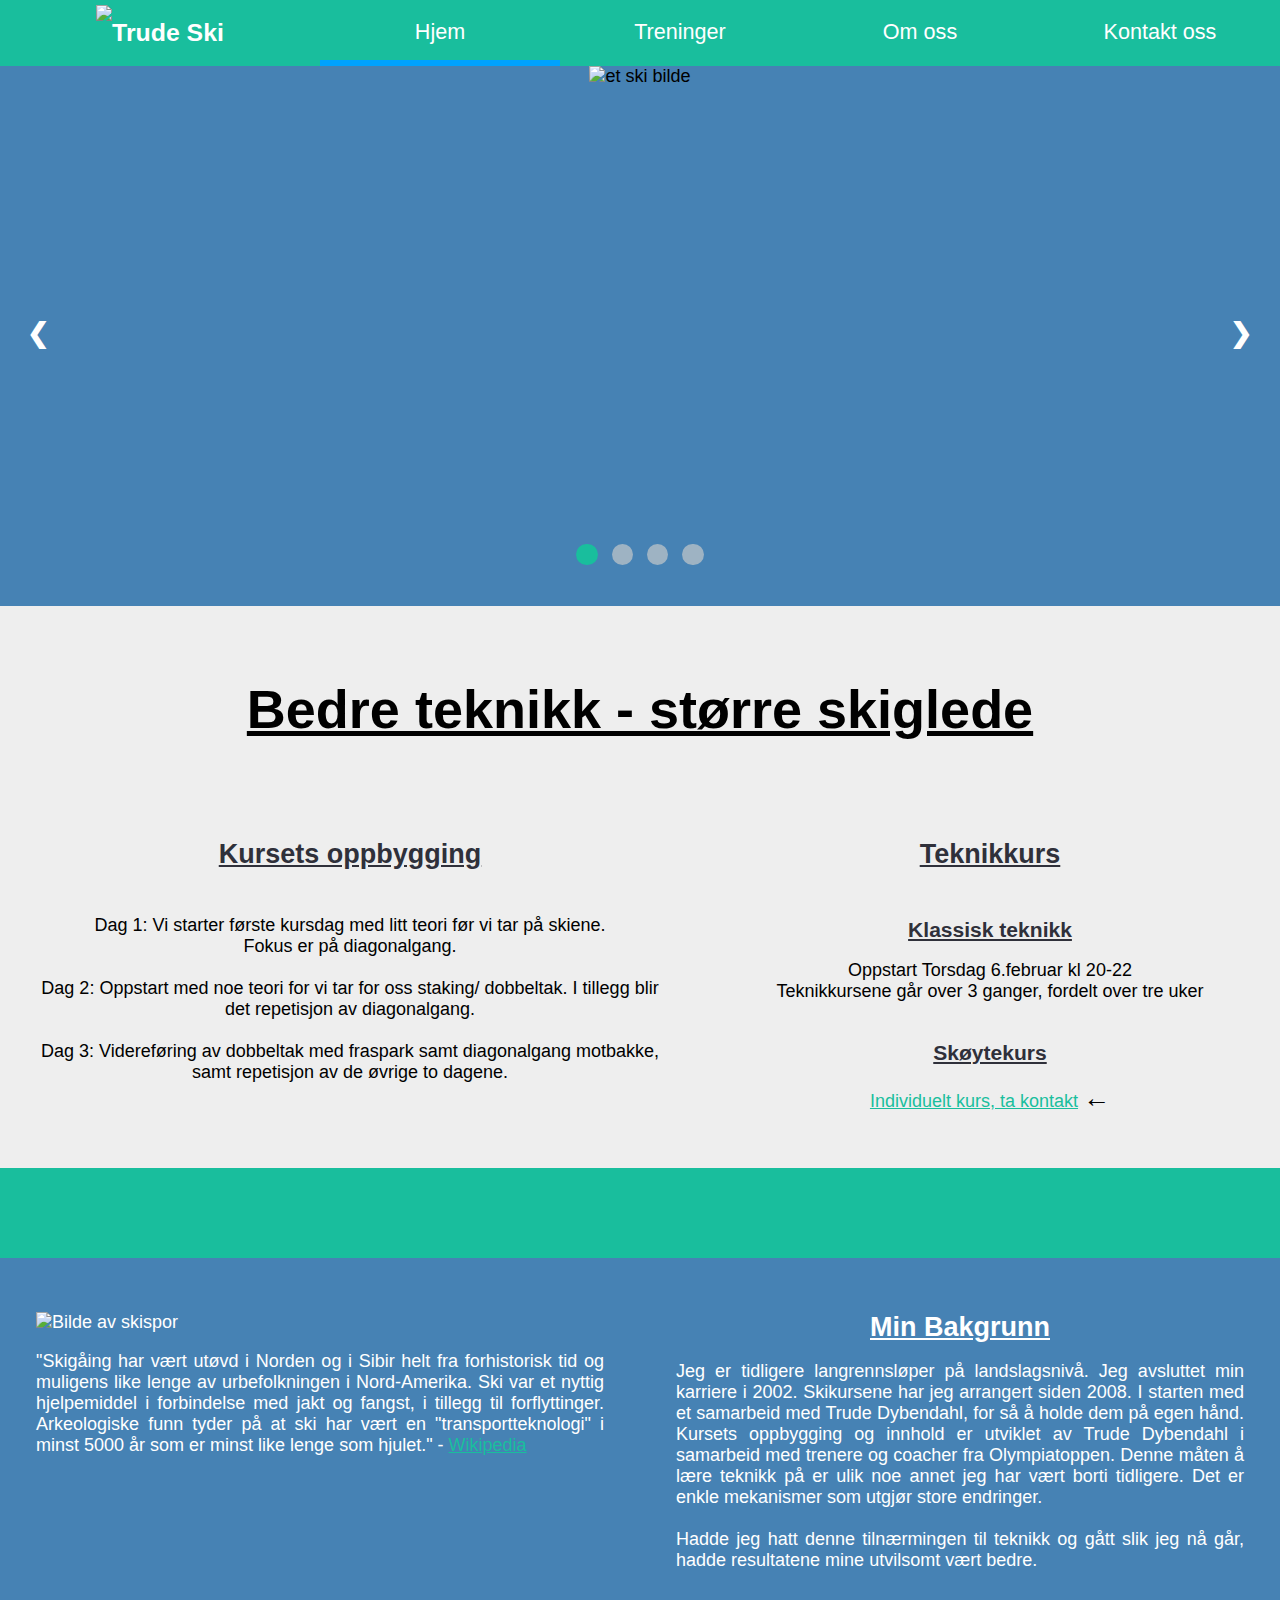
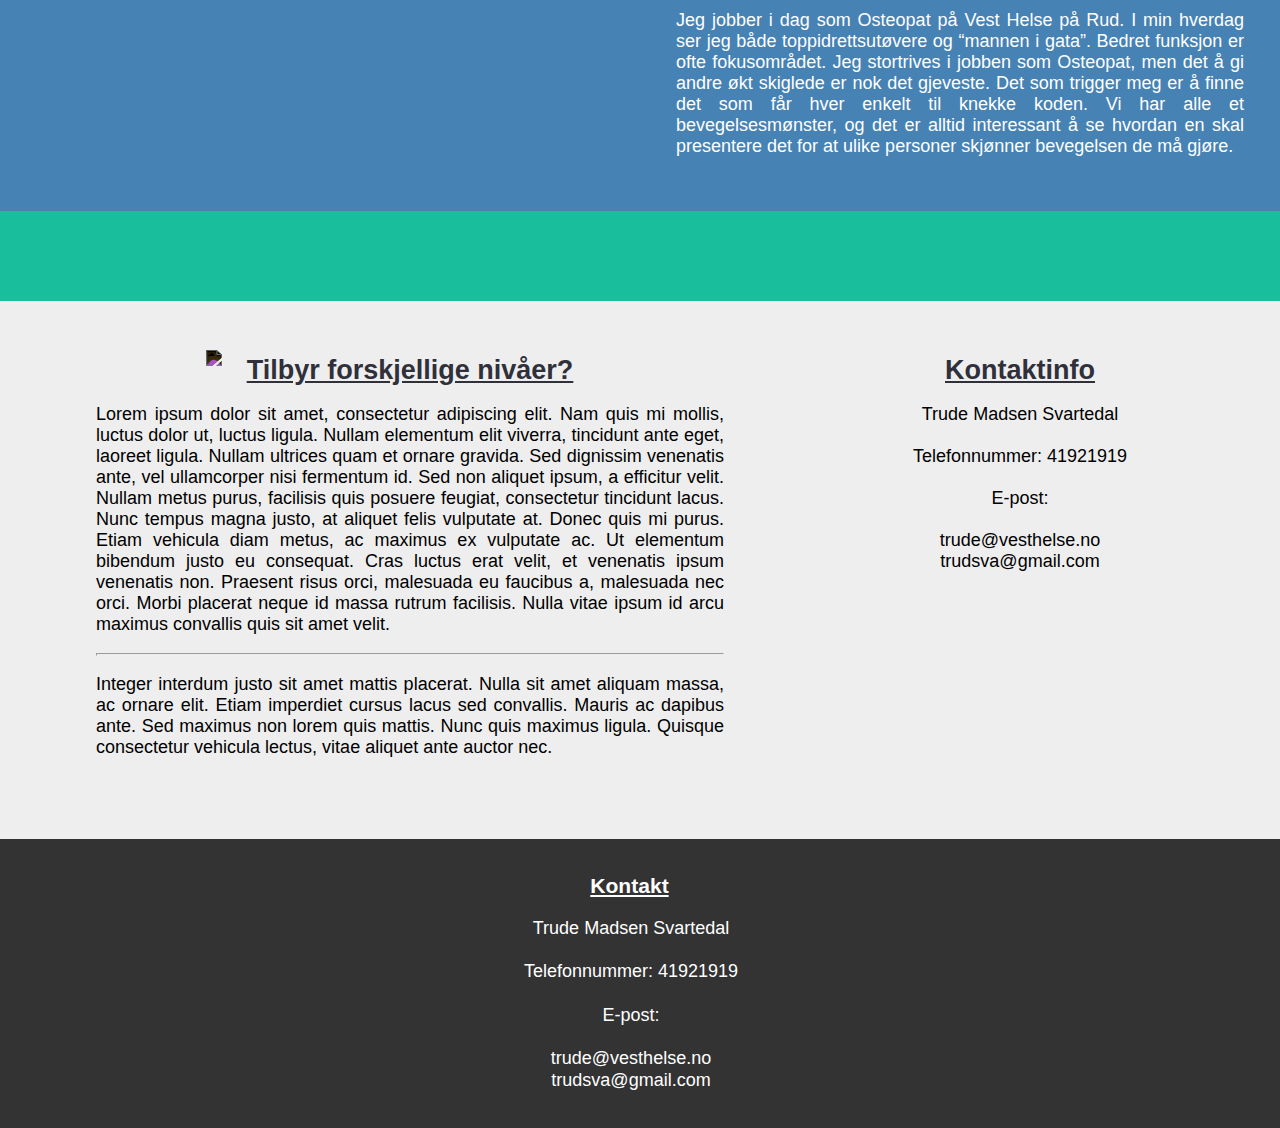
==== index.html @ b03fbf0f "Fixed anchor" ====
<!DOCTYPE html>
<html lang="en">
  <head>
    <meta charset="UTF-8" />
    <meta name="viewport" content="width=device-width, initial-scale=1.0" />
    <meta http-equiv="X-UA-Compatible" content="ie=edge" />
    <link rel="stylesheet" href="Styles/styles.css" />
    <title>Landing</title>
  </head>

  <body>
    <nav class="logo">
      <div>
        <ul class="flex1 left">
          <li>
            <a href="index.html">
              <img src="/Trude/Images/ski.svg" />
              <p>Trude&#160;Ski</p>
            </a>
          </li>
        </ul>
        <ul class="flex3 nav-links" onclick="toggleNavMenu();">
          <li class="active">
            <a href="/Trude/index.html">Hjem</a>
          </li>
          <li>
            <a href="/Trude/index.html#Teknikk">Treninger</a>
          </li>
          <li>
            <a href="/Trude/index.html#Bakgrunn">Om&#160;oss</a>
          </li>
          <li>
            <a href="/Trude/contact.html">Kontakt&#160;oss</a>
          </li>
        </ul>
        <div class="burger" onclick="toggleNavMenu();">
          <div class="line"></div>
        </div>
      </div>
    </nav>

    <span class="target"></span>
    <div class="slideshow-container container-slide-main">
      <div id="slideshow-main" class="slideshow">
        <div class="1">
          <img alt="et ski bilde" src="https://upload.wikimedia.org/wikipedia/commons/thumb/0/00/Cross-Country_skiing_in_Gatineau_Park.jpg/1280px-Cross-Country_skiing_in_Gatineau_Park.jpg" />
          <p></p>
        </div>
        <div class="2">
          <img alt="et ski bilde" src="https://upload.wikimedia.org/wikipedia/commons/thumb/8/8d/Cross-country_skiing_%2811821514456%29.jpg/1280px-Cross-country_skiing_%2811821514456%29.jpg" />
          <p></p>
        </div>
        <div class="3">
          <img alt="et ski bilde" src="Images/trude.jpg" />
          <p></p>
        </div>
        <div class="4">
          <img alt="et ski bilde" src="https://upload.wikimedia.org/wikipedia/commons/thumb/b/b2/Mustavuori_ski_track_3.jpg/1280px-Mustavuori_ski_track_3.jpg" />
          <p></p>
        </div>
        <div class="1 mobile">
          <img alt="et ski bilde" src="Images/skispor_dag.jpg" />
          <p></p>
        </div>
        <div class="2 mobile">
          <img alt="et ski bilde" src="Images/skispor_natt.jpg" />
          <p></p>
        </div>
        <div class="3 mobile">
          <img alt="et ski bilde" src="https://upload.wikimedia.org/wikipedia/commons/b/b4/Cross-Country_Skiing_at_Kooser_State_Park.jpg" />
          <p></p>
        </div>
        <div class="4 mobile">
          <img alt="et ski bilde" src="Images/trude.jpg" />
          <p></p>
        </div>
      </div>
      <a class="prev" onclick="plusSlides(-1)">&#10094;</a>
      <a class="next" onclick="plusSlides(1)">&#10095;</a>
      <div class="nav-dots">
        <span class="dot active" onclick="currentSlide(0)"></span>
        <span class="dot" onclick="currentSlide(1)"></span>
        <span class="dot" onclick="currentSlide(2)"></span>
        <span class="dot" onclick="currentSlide(3)"></span>
      </div>
    </div>
    <main>
      <div class="section padding">
        <div class="flex1">
          <span class="link" id="Teknikk"></span>
          <h1>Bedre teknikk - større skiglede</h1>
        </div>
      </div>
      <div class="section padding info txt-center">
        <div class="flex2 wrap-small">
          <h2>
            <p>Kursets oppbygging</p>
          </h2>
          <p>
            Dag 1: Vi starter første kursdag med litt teori før vi tar på skiene. <br />
            Fokus er på diagonalgang.
            <br />
            <br />
            Dag 2: Oppstart med noe teori for vi tar for oss staking/ dobbeltak. I tillegg blir det repetisjon av diagonalgang.
            <br />
            <br />
            Dag 3: Videreføring av dobbeltak med fraspark samt diagonalgang motbakke, samt repetisjon av de øvrige to dagene.
          </p>
        </div>
        <div class="flex1 wrap-small">
          <h2>
            <p>Teknikkurs</p>
          </h2>
          <br />
          <h3>Klassisk teknikk</h3>
          <p>
            Oppstart Torsdag 6.februar kl 20-22
            <br />
            Teknikkursene går over 3 ganger, fordelt over tre uker
          </p>
          <br />
          <h3>Skøytekurs</h3>
          <p><a href="/Trude/kontakt">Individuelt kurs, ta kontakt</a> <span class="pressence">←</span></p>
        </div>
      </div>
      <div class="barrier"></div>
      <div class="section padding blue">
        <div class="flex1 wrap-medium">
          <div class="">
            <img class="plain" alt="Bilde av skispor" src="/Trude/Images/trude.jpg" />
          </div>
          <p>
            "Skigåing har vært utøvd i Norden og i Sibir helt fra forhistorisk tid og muligens like lenge av urbefolkningen i Nord-Amerika. Ski var et nyttig hjelpemiddel i forbindelse med jakt og fangst, i tillegg til forflyttinger.
            Arkeologiske funn tyder på at ski har vært en "transportteknologi" i minst 5000 år som er minst like lenge som hjulet." -
            <a href="https://no.wikipedia.org/wiki/Langrenn#Historie">Wikipedia</a>
          </p>
        </div>
        <div class="flex1 wrap-medium-small">
          <div>
            <span class="link" id="Bakgrunn"></span>
            <h2>Min Bakgrunn</h2>
            <p>
              Jeg er tidligere langrennsløper på landslagsnivå. Jeg avsluttet min karriere i 2002. Skikursene har jeg arrangert siden 2008. I starten med et samarbeid med Trude Dybendahl, for så å holde dem på egen hånd. Kursets oppbygging
              og innhold er utviklet av Trude Dybendahl i samarbeid med trenere og coacher fra Olympiatoppen. Denne måten å lære teknikk på er ulik noe annet jeg har vært borti tidligere. Det er enkle mekanismer som utgjør store endringer.
              <br />
              <br />
              Hadde jeg hatt denne tilnærmingen til teknikk og gått slik jeg nå går, hadde resultatene mine utvilsomt vært bedre.
            </p>
            <br />
            <p>
              Jeg jobber i dag som Osteopat på Vest Helse på Rud. I min hverdag ser jeg både toppidrettsutøvere og “mannen i gata”. Bedret funksjon er ofte fokusområdet. Jeg stortrives i jobben som Osteopat, men det å gi andre økt skiglede
              er nok det gjeveste. Det som trigger meg er å finne det som får hver enkelt til knekke koden. Vi har alle et bevegelsesmønster, og det er alltid interessant å se hvordan en skal presentere det for at ulike personer skjønner
              bevegelsen de må gjøre.
            </p>
          </div>
        </div>
      </div>

      <div class="barrier"></div>

      <div class="section padding info flex-between">
        <div class="wrap-small">
          <h2><img src="/Trude/Images/ski-grad.svg" class="svg filter-invert" />Tilbyr forskjellige nivåer?</h2>
          <p>
            Lorem ipsum dolor sit amet, consectetur adipiscing elit. Nam quis mi mollis, luctus dolor ut, luctus ligula. Nullam elementum elit viverra, tincidunt ante eget, laoreet ligula. Nullam ultrices quam et ornare gravida. Sed
            dignissim venenatis ante, vel ullamcorper nisi fermentum id. Sed non aliquet ipsum, a efficitur velit. Nullam metus purus, facilisis quis posuere feugiat, consectetur tincidunt lacus. Nunc tempus magna justo, at aliquet felis
            vulputate at. Donec quis mi purus. Etiam vehicula diam metus, ac maximus ex vulputate ac. Ut elementum bibendum justo eu consequat. Cras luctus erat velit, et venenatis ipsum venenatis non. Praesent risus orci, malesuada eu
            faucibus a, malesuada nec orci. Morbi placerat neque id massa rutrum facilisis. Nulla vitae ipsum id arcu maximus convallis quis sit amet velit.
          </p>
          <hr />
          <p>
            Integer interdum justo sit amet mattis placerat. Nulla sit amet aliquam massa, ac ornare elit. Etiam imperdiet cursus lacus sed convallis. Mauris ac dapibus ante. Sed maximus non lorem quis mattis. Nunc quis maximus ligula.
            Quisque consectetur vehicula lectus, vitae aliquet ante auctor nec.
          </p>
        </div>
        <div class="wrap-medium-small txt-center">
          <h2>Kontaktinfo</h2>
          <p>
            Trude Madsen Svartedal
            <br />
            <br />
            Telefonnummer: 41921919
            <br />
            <br />
            E-post:
            <br />
            <br />
            trude@vesthelse.no
            <br />
            trudsva@gmail.com
          </p>
        </div>
      </div>
    </main>

    <footer>
      <div class="container txt-center">
        <h3><a href="/Trude/kontakt">Kontakt</a></h3>
        <p>
          Trude Madsen Svartedal
          <br />
          <br />
          Telefonnummer: 41921919
          <br />
          <br />
          E-post:
          <br />
          <br />
          trude@vesthelse.no
          <br />
          trudsva@gmail.com
        </p>
      </div>
    </footer>

    <script src="script.js"></script>
    <script>
      var slideIndex = 0;
      var byting;
      var tidsintervall = 5000;
      // Automatic slide
      window.onload = oppdater;
      function oppdater() {
        byting = setInterval(function() {
          changeSlide(slideIndex++);
        }, tidsintervall);
        //  window.setInterval(f, 10000);
      }

      // Arrows
      function plusSlides(n) {
        tidsintervall = 10000;
        clearInterval(byting);
        m = slideIndex; // previous slide
        slideIndex += n;
        changeSlide(m);
        oppdater();
      }
      // Balls
      function currentSlide(n) {
        tidsintervall = 10000;
        clearInterval(byting);
        m = slideIndex; //previous slide
        slideIndex = n;
        changeSlide(m);
        oppdater();
      }

      // Changes slides
      function changeSlide(n) {
        //Find targets
        var slide = document.getElementById("slideshow-main");
        var dots = document.getElementsByClassName("dot");

        // Logic for start / end
        if (slideIndex > 3) {
          slideIndex = 0;
        }
        if (slideIndex < 0) {
          slideIndex = 3;
        }

        // Add and remove class
        var prevStyle = "slide-" + n;
        var curentStyle = "slide-" + slideIndex;
        slide.classList.remove(prevStyle);
        slide.classList.add(curentStyle);
        dots[n].className = dots[n].className.replace(" active", "");
        dots[slideIndex].className += " active";
      }
    </script>
  </body>
</html>
---- Styles/styles.css ----
@charset "UTF-8";
html {
  height: 100%;
  -webkit-box-sizing: border-box;
          box-sizing: border-box;
}

* {
  -webkit-box-sizing: border-box;
  -ms-box-sizing: border-box;
  -o-box-sizing: border-box;
  box-sizing: border-box;
  margin: 0;
  padding: 0;
  list-style-type: none;
  text-decoration: none;
}

*:before, *:after {
  -webkit-box-sizing: inherit;
          box-sizing: inherit;
  margin: 0;
  padding: 0;
}

body {
  position: relative;
  background: #eee;
  font-size: 18px;
  min-height: 100%;
  padding: 0 0 0 0;
  font-family: "Helvetica Neue", Arial, sans-serif;
}

/* Googl fonts*/
hr {
  display: block;
  position: relative;
  clear: both;
  width: 100%;
  height: 0.14em;
  margin: 1em auto;
}

br {
  display: block;
  position: relative;
  clear: both;
  width: 100%;
  height: 0.14em;
  margin: 1em auto;
}

hr.mobile {
  display: none;
}

img {
  -o-object-fit: contain;
     object-fit: contain;
}

img.svg {
  height: 1.5em;
  position: absolute;
  margin: -0.2em 0 0 -1.5em;
}

img.plain {
  width: 100%;
}

.filter-invert {
  -webkit-filter: invert(100%);
          filter: invert(100%);
}

::-moz-selection {
  background: #19be9d;
  color: #fff;
}

::selection {
  background: #19be9d;
  color: #fff;
}

/*9/            /*12/                                   /*9*/
/*9*/
/*9*/
/*9*/
/*9*/
/* Double line break means styling of entierly new element
      Line brek means new pice of styling of curent group
        } means jumping back/lower is not child or directly connected to above
          if no } above, this style is directly connected to above (childe or chare same properties)
  */
/* Phi: 1.61803398875    -   0.80901699437    -    1 - phi = 0.61803398875  --> /2 --> 30.9016994375 (for padding both)*/
/*9/            /*12/                                   /*9*/
/*9*/
/*9*/
/*9*/
/*9*/
nav {
  display: block;
  background: #19be9d;
  -webkit-user-select: none;
     -moz-user-select: none;
      -ms-user-select: none;
          user-select: none;
  z-index: 2;
  z-index: 1;
}

nav div {
  width: 1323px;
  display: -webkit-box;
  display: -ms-flexbox;
  display: flex;
  margin: 0 auto;
}

nav ul {
  display: -webkit-box;
  display: -ms-flexbox;
  display: flex;
  width: 1323px;
  margin: 0 auto;
  -webkit-box-orient: horizontal;
  -webkit-box-direction: normal;
      -ms-flex-direction: row;
          flex-direction: row;
  -ms-flex-pack: distribute;
      justify-content: space-around;
}

nav ul li {
  -webkit-box-flex: 1;
      -ms-flex: 1;
          flex: 1;
}

nav ul li a {
  display: block;
  font-size: 1.2em;
  padding: 0.7em 0.1em;
  text-align: center;
  color: #fff;
  z-index: 1;
  border-bottom: 0.3em solid transparent;
  border-top: 0.2em solid transparent;
  -webkit-transition: background 0.3s ease-in-out;
  transition: background 0.3s ease-in-out;
}

nav ul li a:hover {
  background: #00a2ff;
}

nav ul li.active a {
  border-bottom: 0.3em solid #00a2ff;
}

nav.logo {
  -webkit-box-orient: horizontal;
  -webkit-box-direction: normal;
      -ms-flex-direction: row;
          flex-direction: row;
  -webkit-box-pack: justify;
      -ms-flex-pack: justify;
          justify-content: space-between;
  position: -webkit-sticky;
  position: sticky;
  top: 0;
  -webkit-user-select: none;
     -moz-user-select: none;
      -ms-user-select: none;
          user-select: none;
}

nav.logo li a {
  border-bottom: 0.3em solid transparent;
  border-top: 0.2em solid transparent;
  -webkit-transition: background 0.3s ease-in-out;
  transition: background 0.3s ease-in-out;
}

nav.logo ul.left li {
  display: -webkit-box;
  display: -ms-flexbox;
  display: flex;
  -ms-flex-pack: distribute;
      justify-content: space-around;
  -webkit-box-orient: horizontal;
  -webkit-box-direction: normal;
      -ms-flex-direction: row;
          flex-direction: row;
}

nav.logo ul.left li a {
  display: -webkit-box;
  display: -ms-flexbox;
  display: flex;
  padding: 0;
  border: none;
}

nav.logo ul.left li a p {
  font-size: 1.15em;
  padding-top: 0.75em;
  height: 2.25em;
  font-weight: bolder;
  border-bottom: 0.3em solid transparent;
  -webkit-transition: border-bottom 0.3s ease-out;
  transition: border-bottom 0.3s ease-out;
}

nav.logo ul.left li a img {
  height: 2.6em;
  margin-top: 0.25em;
}

nav.logo ul.left li a:hover {
  background: inherit;
}

nav.logo ul.left li a:hover p {
  border-bottom: 0.3em solid #00a2ff;
}

nav.logo div.burger {
  display: none;
  cursor: pointer;
}

div.slideshow-container {
  position: relative;
  display: block;
  width: 100%;
  background: steelblue;
  /* The dots/bullets/indicators */
  /* Next & previous buttons */
  /* Position the "next button" to the right */
  /* On hover, add a black background color with a little bit see-through */
}

div.slideshow-container div {
  -webkit-transition: margin 0.5s ease-in-out;
  transition: margin 0.5s ease-in-out;
}

div.slideshow-container div.nav-dots {
  position: absolute;
  width: 100%;
  bottom: 2em;
  text-align: center;
  font-size: 1em;
  -webkit-user-select: none;
     -moz-user-select: none;
      -ms-user-select: none;
          user-select: none;
}

div.slideshow-container div.nav-dots .dot {
  font-size: 1.2em;
  height: 1em;
  width: 1em;
  margin: 0 0.2em;
  background: #9eb3c3;
  border-radius: 50%;
  display: inline-block;
  cursor: pointer;
  -webkit-transition: background-color 0.6s ease;
  transition: background-color 0.6s ease;
}

div.slideshow-container div.nav-dots .active {
  background-color: #19be9d;
}

div.slideshow-container .prev, div.slideshow-container .next {
  position: absolute;
  font-size: 1.5em;
  padding: 1em;
  margin-top: -1.715em;
  border-radius: 0 0.2em 0.2em 0;
  cursor: pointer;
  color: white;
  font-weight: bold;
  -webkit-user-select: none;
     -moz-user-select: none;
      -ms-user-select: none;
          user-select: none;
  -webkit-transition: 0.4s background ease;
  transition: 0.4s background ease;
}

div.slideshow-container .next {
  right: 0;
  border-radius: 0.2em 0 0 0.2em;
}

div.slideshow-container .prev:hover, div.slideshow-container .next:hover {
  background-color: rgba(0, 0, 0, 0.8);
}

div.slideshow-container .slide-0 {
  margin-left: 0;
}

div.slideshow-container .slide-1 {
  margin-left: -100%;
}

div.slideshow-container .slide-2 {
  margin-left: -200%;
}

div.slideshow-container .slide-3 {
  margin-left: -300%;
}

div.slideshow-container .slide-4 {
  margin-left: -400%;
}

div.slideshow-container .slide-5 {
  margin-left: -500%;
}

div.slideshow-container .slide-6 {
  margin-left: -600%;
}

div.slideshow-container .slide-7 {
  margin-left: -700%;
}

div.slideshow-container .slide-8 {
  margin-left: -800%;
}

div.slideshow-container .slide-9 {
  margin-left: -900%;
}

div.slideshow-container .slide-10 {
  margin-left: -1000%;
}

div.slideshow-container .slide-11 {
  margin-left: -1100%;
}

div.slideshow-container .slide-12 {
  margin-left: -1200%;
}

div.slideshow-container .slide-13 {
  margin-left: -1300%;
}

div.container-slide-main {
  height: 60vh;
  overflow: hidden;
}

div.container-slide-main .prev, div.container-slide-main .next {
  top: 50%;
}

/* Specific for landing page */
div.slideshow {
  display: -webkit-box;
  display: -ms-flexbox;
  display: flex;
  height: 100%;
  width: 400%;
}

div.slideshow div {
  display: -webkit-box;
  display: -ms-flexbox;
  display: flex;
  height: 100%;
  width: 100%;
  -webkit-transition: margin 700ms;
  transition: margin 700ms;
  -webkit-transition: all .3s;
  transition: all .3s;
}

div.slideshow img {
  height: 100%;
  max-width: 100%;
  margin: 0 auto;
}

div.slideshow div.mobile {
  display: none;
}

main {
  position: relative;
  display: -webkit-box;
  display: -ms-flexbox;
  display: flex;
  -webkit-box-orient: vertical;
  -webkit-box-direction: normal;
      -ms-flex-direction: column;
          flex-direction: column;
  width: 100%;
  text-align: justify;
  background: inherit;
  min-height: 80vh;
  color: #000;
}

main > div:first-child {
  padding-top: 2em;
}

main div.section {
  width: 100%;
  padding-left: calc(50% - 1470px / 2);
  padding-right: calc(50% - 1470px / 2);
}

main a {
  color: #19be9d;
  text-decoration: underline;
}

main a:hover {
  -webkit-text-decoration: dotted underline;
          text-decoration: dotted underline;
}

main h1 {
  font-size: 3em;
  padding-bottom: 0.5em;
  text-decoration: underline;
}

main h1, main h2, main h3, main h4, main h5 {
  text-align: center;
  text-decoration: underline;
}

main p {
  padding: 1em 0;
}

main p:first-child {
  padding: 0 0 1em;
}

main p + hr, main p + br {
  margin-top: 0;
  padding-top: 0;
}

main hr + p, main br + p {
  padding-top: 0;
  margin-top: 0;
}

main div {
  display: -webkit-box;
  display: -ms-flexbox;
  display: flex;
  -webkit-box-orient: horizontal;
  -webkit-box-direction: normal;
      -ms-flex-direction: row;
          flex-direction: row;
}

main div div {
  -webkit-box-orient: vertical;
  -webkit-box-direction: normal;
      -ms-flex-direction: column;
          flex-direction: column;
}

main div div {
  -webkit-box-orient: horizontal;
  -webkit-box-direction: normal;
      -ms-flex-direction: row;
          flex-direction: row;
}

main div div {
  -webkit-box-orient: vertical;
  -webkit-box-direction: normal;
      -ms-flex-direction: column;
          flex-direction: column;
}

main div.padding > div {
  padding: 2em 1em;
}

main div.center {
  position: relative;
  -webkit-box-orient: horizontal;
  -webkit-box-direction: normal;
      -ms-flex-direction: row;
          flex-direction: row;
  width: 100%;
  padding: 30.9016994375% 0;
  font-size: null;
  text-align: center;
  color: #fff;
  background: #ff0051;
  min-height: 450px;
}

main div.center div {
  position: absolute;
  width: 100%;
  top: 50%;
  -webkit-transform: translateY(-50%);
          transform: translateY(-50%);
}

main div.center div.large p {
  width: 61.803398875%;
  margin: 0 auto;
}

main div.center h1, main div.center h2, main div.center h3, main div.center p {
  padding: 0.1em 1em 0.3em;
}

main div.blue {
  background: steelblue;
  color: #fff;
}

main .info h1, main .info h2, main .info h3, main .info h4 {
  text-align: center;
  color: #2f303a;
}

.wrap-small {
  min-width: 330px;
  max-width: 700px;
}

.wrap-medium-small {
  min-width: 400px;
  max-width: 700px;
}

.wrap-medium {
  min-width: 490px;
}

div.barrier {
  width: 100%;
  padding: 2.5em 0;
  background: #19be9d;
  clear: both;
}

div.barrier + div.padding {
  padding-top: 1em;
}

.padding + div.barrier {
  margin-top: 0;
}

.x1 {
  font-size: 1em;
}

.x15 {
  font-size: 1.5em;
}

.x16 {
  font-size: 1.6em;
}

.x17 {
  font-size: 1.7em;
}

.x18 {
  font-size: 1.8em;
}

.x19 {
  font-size: 1.9em;
}

.x2 {
  font-size: 2em;
}

.x25 {
  font-size: 25em;
}

.flex1 {
  -webkit-box-flex: 1;
      -ms-flex: 1;
          flex: 1;
}

.flex2 {
  -webkit-box-flex: 2;
      -ms-flex: 2;
          flex: 2;
}

.flex3 {
  -webkit-box-flex: 3;
      -ms-flex: 3;
          flex: 3;
}

.flex4 {
  -webkit-box-flex: 4;
      -ms-flex: 4;
          flex: 4;
}

.flex5 {
  -webkit-box-flex: 5;
      -ms-flex: 5;
          flex: 5;
}

.flex6 {
  -webkit-box-flex: 6;
      -ms-flex: 6;
          flex: 6;
}

.flex7 {
  -webkit-box-flex: 7;
      -ms-flex: 7;
          flex: 7;
}

.flex8 {
  -webkit-box-flex: 8;
      -ms-flex: 8;
          flex: 8;
}

div.flex-between {
  -webkit-box-pack: space-evenly;
      -ms-flex-pack: space-evenly;
          justify-content: space-evenly;
}

img.padding {
  margin: 1em 0 2em;
}

form {
  width: 70%;
  margin: 0 auto;
  padding: 0.5em 1em;
  font-size: 1.5em;
  color: white;
  background: #00a2ff;
  border-radius: 5px;
}

form input[type=text], form select, form textarea {
  width: 100%;
  font-size: 0.6em;
  padding: 0.8em 1em;
  margin: 0.5em 0 1.2em 0;
  border: 1px solid #ccc;
  border-radius: 4px;
}

form option {
  padding: 1em;
}

form option[value="none"] {
  background-color: #ccc;
}

form input[tupe=text], form button, form .btn {
  font-size: 0.6em;
  padding: 0.9em 1.5em;
  margin: 0.5em 0 0.5em 0;
  background-color: #19be9d;
  color: white;
  border: 0em solid green;
  border-top: none;
  border-bottom: 0.35em solid green;
  border-radius: 0.2em;
  cursor: pointer;
  /*
    input[tupe=text], button, .btn          {font-size: 0.6em;                      padding: 0.9em 1.5em;                   margin: 0.5em 0;                        background-color: $turquoise;           color: white;
                                            border: 0.1em solid green;            border-top: none;                       border-bottom: 0.3em solid green;     border-radius: 0.2em; // #4CAF50

        &:hover {border-bottom: 0.15em solid green;   margin-top: 0.65em; //! margin needs to be the difrence in border-bottom added to initial margin-top - It looks nice if this results in the inital padding(on the sides)
          //TODO Ikke sikker på hvordan jeg skal få til annimasjonen på margin active          transition: border 0.1s, margin 0.1s;//TODO - maby add BG change
        }  
        &:active{border: 0em solid green; margin: 0.75em 0.1em;                   margin-bottom: 0.55em;                     width: calc(100% - 0.2em);} //! For push effect width needs to be reajusted to the borders witdh; ensure that margin hight is right
                        //TODO Ikke sikker på hvordan jeg skal få til annimasjonen på margin active
 */
}

form input[tupe=text]:hover, form button:hover, form .btn:hover {
  border-bottom: 0.25em solid green;
  margin: 0.6em 0 0.5em 0;
}

form input[tupe=text]:active, form button:active, form .btn:active {
  border: 0em solid green;
  margin-top: 0.75em;
  margin-bottom: 0.6em;
}

input[type=submit], button {
  border: 10px solid #fff;
  border-top-width: 0px;
  border-right-width: 1px;
  border-bottom-width: 5px;
  border-left-width: 1px;
}

div.txt-center {
  text-align: center;
}

span.pressence {
  font-weight: bolder;
  font-size: 1.5em;
}

span.link {
  display: block;
  margin-top: -4em;
  padding-top: 4em;
  height: 0;
}

footer {
  position: relative;
  display: -webkit-box;
  display: -ms-flexbox;
  display: flex;
  bottom: 0;
  left: 0;
  margin: 1.5em 0 0 0;
  background: #333;
  width: 100%;
  min-height: 12em;
  padding: 0;
  font-size: 1em;
  color: #fff;
  line-height: 1.21em;
}

footer a {
  color: white;
  text-decoration: underline;
}

footer:hover {
  background: #00a2ff;
}

footer:hover a:hover {
  -webkit-text-decoration: dotted underline;
          text-decoration: dotted underline;
}

footer h1, footer h2, footer h3, footer h4, footer h5 {
  padding: 0 1em 1em 0;
}

footer p {
  padding: 0 1em 1em 0;
}

footer div.container {
  width: 1470px;
  display: -webkit-box;
  display: -ms-flexbox;
  display: flex;
  margin: 2em auto 1em auto;
  -webkit-box-orient: vertical;
  -webkit-box-direction: normal;
      -ms-flex-direction: column;
          flex-direction: column;
  padding: 0 1em;
}

footer div.container div {
  display: -webkit-box;
  display: -ms-flexbox;
  display: flex;
  -webkit-box-orient: horizontal;
  -webkit-box-direction: normal;
      -ms-flex-direction: row;
          flex-direction: row;
  -ms-flex-wrap: wrap;
      flex-wrap: wrap;
  padding-top: 1em;
  color: #fff;
}

footer div.container div div {
  display: -webkit-box;
  display: -ms-flexbox;
  display: flex;
  -webkit-box-orient: vertical;
  -webkit-box-direction: normal;
      -ms-flex-direction: column;
          flex-direction: column;
}

@media screen and (max-width: 1500px) {
  nav div {
    width: 100%;
  }
  main div.section {
    width: 100%;
  }
  main div.section > div {
    padding-left: 2em;
    padding-right: 2em;
  }
  main div.section > div.center {
    padding-left: 0;
    padding-right: 0;
  }
  nav ul {
    width: 90vw;
  }
  footer div.container {
    padding: 0 1em;
    width: 100%;
  }
  footer div.container > div {
    padding: 0 1em;
  }
}

@media screen and (max-width: 1024px) {
  .padding {
    -ms-flex-wrap: wrap;
        flex-wrap: wrap;
    -ms-flex-pack: distribute;
        justify-content: space-around;
  }
  main div.center div.large p {
    width: 80%;
  }
  form {
    width: 80%;
  }
}

@media screen and (max-width: 768px) {
  nav.logo ul.left li {
    -webkit-box-pack: justify;
        -ms-flex-pack: justify;
            justify-content: space-between;
    -webkit-box-align: start;
        -ms-flex-align: start;
            align-items: flex-start;
    padding: 0 1em 0 2em;
  }
  nav.logo ul.left li a {
    padding-bottom: 0.1em;
  }
  nav.logo ul.nav-links {
    position: fixed;
    -webkit-box-orient: vertical;
    -webkit-box-direction: normal;
        -ms-flex-direction: column;
            flex-direction: column;
    height: 100vh;
    width: 100%;
    z-index: 1;
    background: #19be9d;
    -webkit-clip-path: circle(0px at 93% -10%);
            clip-path: circle(0px at 93% -10%);
    -webkit-transition: -webkit-clip-path 0.8s ease-out;
    transition: -webkit-clip-path 0.8s ease-out;
    transition: clip-path 0.8s ease-out;
    transition: clip-path 0.8s ease-out, -webkit-clip-path 0.8s ease-out;
  }
  nav.logo ul.nav-links li {
    display: -webkit-box;
    display: -ms-flexbox;
    display: flex;
    opacity: 0;
  }
  nav.logo ul.nav-links li a {
    display: -webkit-box;
    display: -ms-flexbox;
    display: flex;
    -ms-flex-pack: distribute;
        justify-content: space-around;
    -webkit-box-align: center;
        -ms-flex-align: center;
            align-items: center;
    width: 100%;
    border-bottom: none;
  }
  nav.logo ul.nav-links li:nth-child(1) {
    -webkit-transition: all 0.4s ease 0.2s;
    transition: all 0.4s ease 0.2s;
  }
  nav.logo ul.nav-links li:nth-child(2) {
    -webkit-transition: all 0.4s ease 0.4s;
    transition: all 0.4s ease 0.4s;
  }
  nav.logo ul.nav-links li:nth-child(3) {
    -webkit-transition: all 0.4s ease 0.6s;
    transition: all 0.4s ease 0.6s;
  }
  nav.logo ul.nav-links li:nth-child(4) {
    -webkit-transition: all 0.4s ease 0.75s;
    transition: all 0.4s ease 0.75s;
  }
  nav.logo ul.nav-links li:nth-child(5) {
    -webkit-transition: all 0.4s ease 0.9s;
    transition: all 0.4s ease 0.9s;
  }
  nav.logo ul.nav-links li.fade {
    opacity: 1;
  }
  nav.logo ul.nav-links li.active a {
    color: rgba(255, 255, 255, 0.6);
  }
  nav.logo ul.nav-links.open {
    -webkit-clip-path: circle(1300px at 93% -10%);
            clip-path: circle(1300px at 93% -10%);
  }
  nav.logo ul.nav-links.open ~ div.burger {
    position: fixed;
    right: 0;
    width: 5em;
    height: 2.9499em;
  }
  nav.logo ul.nav-links.open ~ div.burger .line {
    background: transparent;
  }
  nav.logo ul.nav-links.open ~ div.burger .line:before {
    -webkit-transform: rotate(45deg);
            transform: rotate(45deg);
    margin-top: 5%;
  }
  nav.logo ul.nav-links.open ~ div.burger .line:after {
    -webkit-transform: rotate(135deg);
            transform: rotate(135deg);
    margin-top: 5%;
  }
  nav.logo div.burger {
    display: -webkit-box;
    display: -ms-flexbox;
    display: flex;
    -webkit-box-align: end;
        -ms-flex-align: end;
            align-items: flex-end;
    -webkit-box-orient: vertical;
    -webkit-box-direction: normal;
        -ms-flex-direction: column;
            flex-direction: column;
    -webkit-box-pack: center;
        -ms-flex-pack: center;
            justify-content: center;
    z-index: 1;
    font-size: 1.2em;
    padding-right: 1.5em;
  }
  nav.logo div.burger .line, nav.logo div.burger .line:before, nav.logo div.burger .line:after {
    width: 1.5em;
    height: 0.2em;
    margin: 0;
    background: #fff;
    -webkit-transition: -webkit-transform 0.25s;
    transition: -webkit-transform 0.25s;
    transition: transform 0.25s;
    transition: transform 0.25s, -webkit-transform 0.25s;
  }
  nav.logo div.burger .line:before, nav.logo div.burger .line:after {
    content: '';
  }
  nav.logo div.burger .line:before {
    margin: -33.3333% 0 0 0;
  }
  nav.logo div.burger .line:after {
    margin: 33.3333% 0 0 -100%;
  }
  div.slideshow div {
    display: none;
  }
  div.slideshow div.mobile {
    display: -webkit-box;
    display: -ms-flexbox;
    display: flex;
  }
  main {
    text-align: center;
  }
  main div.center {
    font-size: 1.1em;
  }
  main div.center div p, main div.center div h1, main div.center div h2, main div.center div h3 {
    padding-left: 8%;
    padding-right: 8%;
  }
  form {
    width: 85%;
  }
  hr.mobile {
    display: block;
  }
}

@media screen and (max-width: 510px) {
  main h1 {
    font-size: 2.4em;
  }
  .wrap-medium {
    min-width: 280px;
  }
  main div.center {
    font-size: 0.9em;
  }
  form {
    width: 100%;
  }
}

@media screen and (max-width: 430px) {
  main h1 {
    font-size: 2em;
  }
  .wrap-medium {
    min-width: 250;
  }
  .wrap-small {
    min-width: 250px;
  }
  .wrap-medium-small {
    min-width: 250px;
  }
  main div.center {
    font-size: 0.8em;
  }
  nav.logo ul.left li {
    padding-left: 6vw;
  }
}

.gold {
  color: #19be9d;
  background: gold;
}

.blue {
  color: #ff0051;
  background: blue;
}

.green {
  color: yellow;
  background: green;
}

.red {
  color: #fff;
  background: #ff0051;
}
/*# sourceMappingURL=styles.css.map */
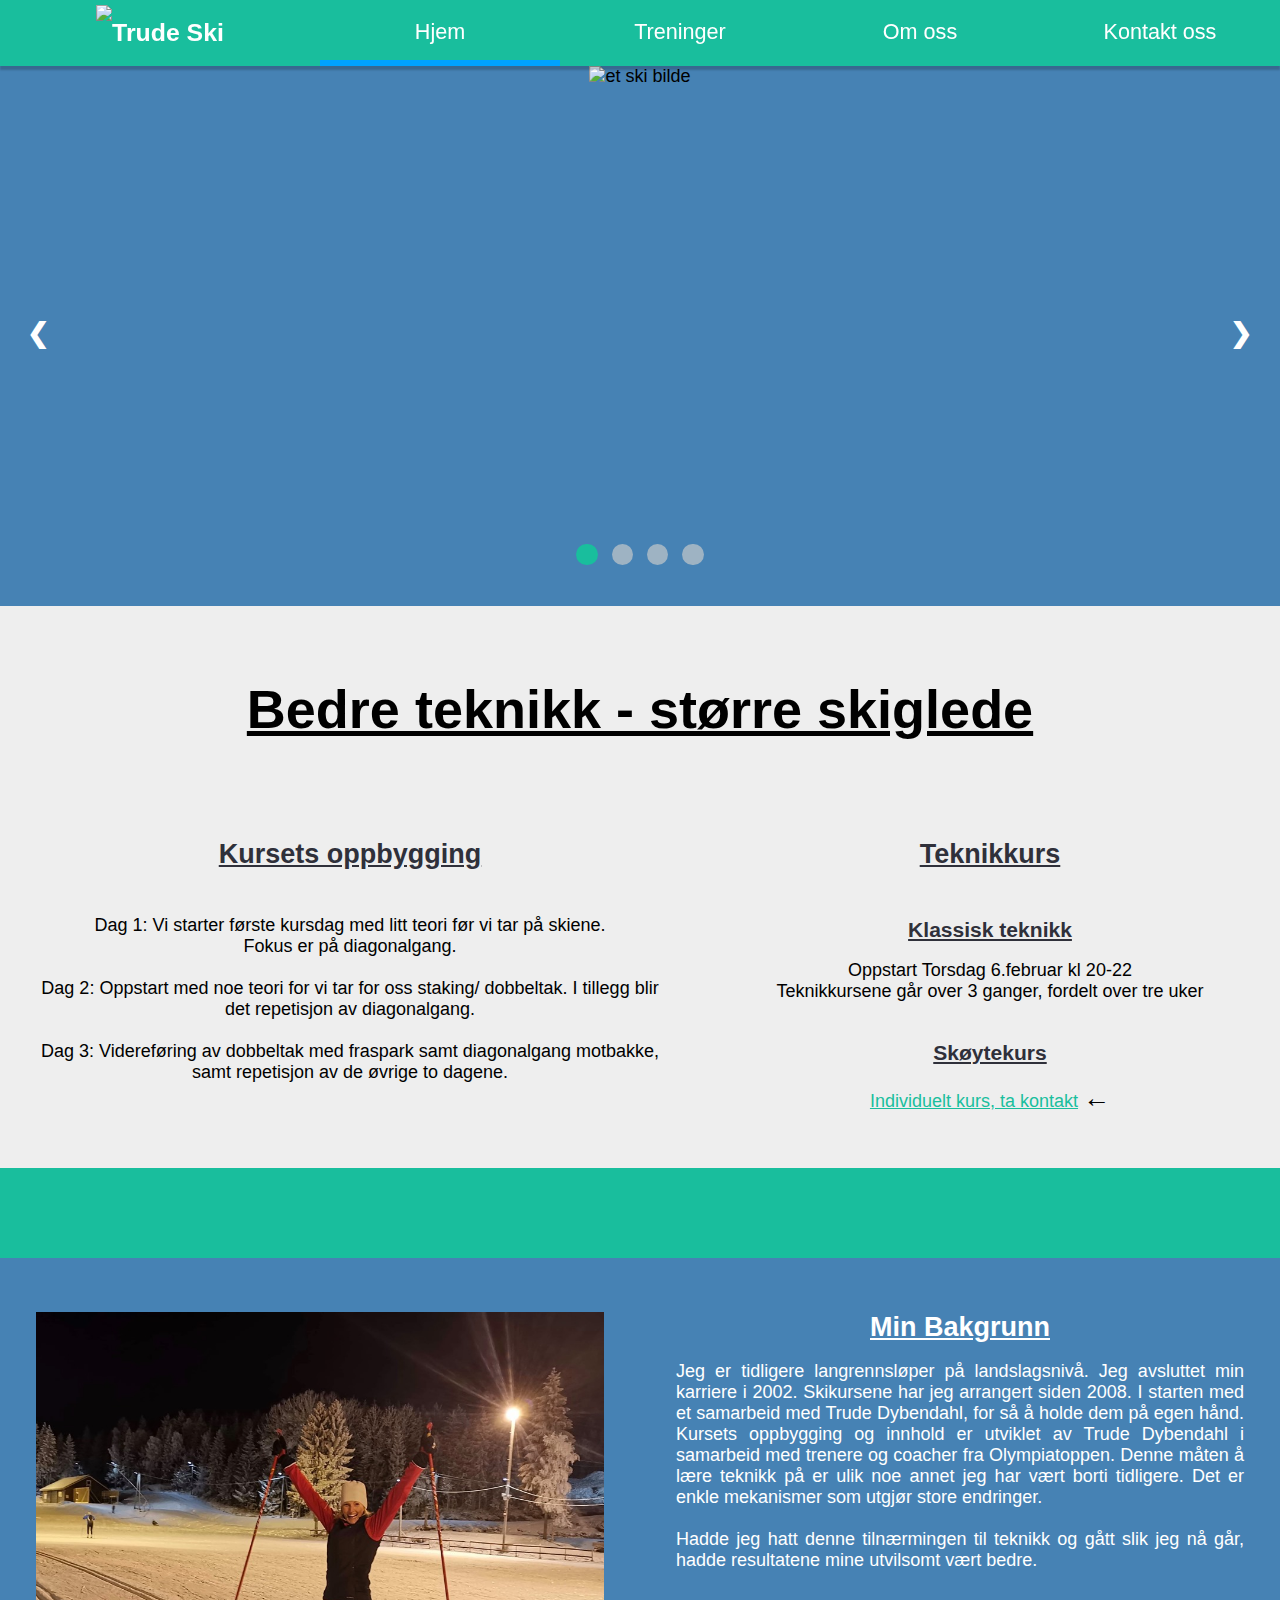
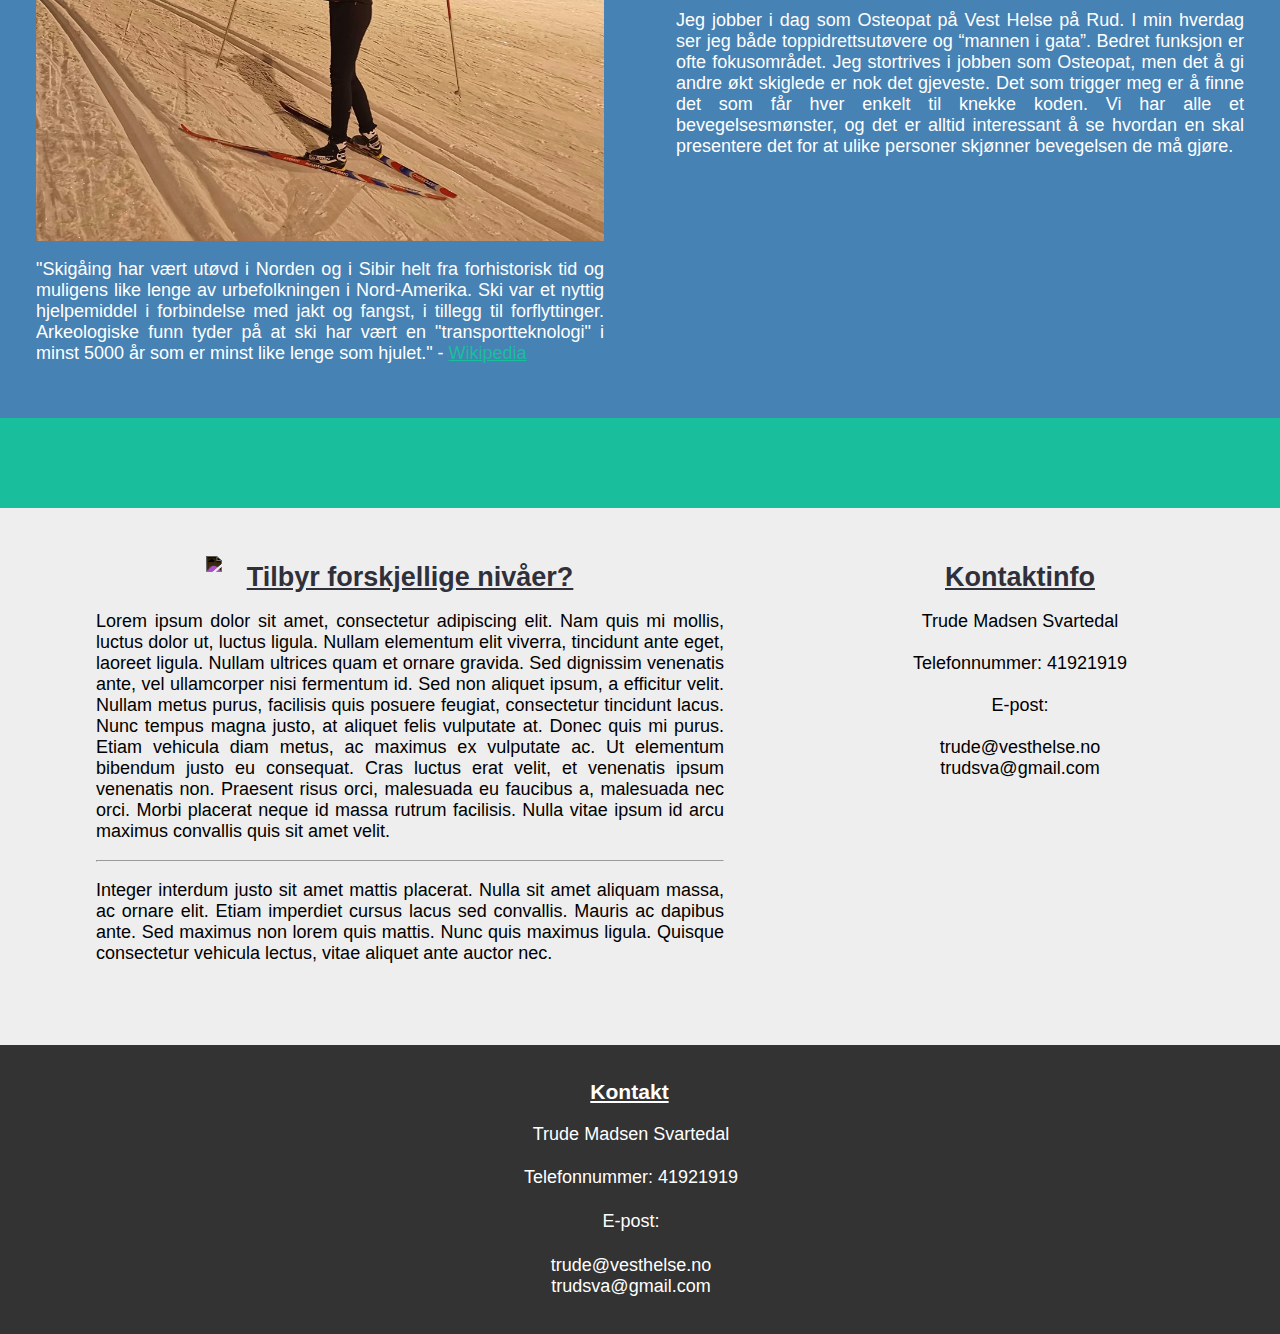
==== commit 9896a760: "Update index.html" ====
--- a/index.html
+++ b/index.html
@@ -127,7 +127,7 @@
       <div class="section padding blue">
         <div class="flex1 wrap-medium">
           <div class="">
-            <img class="plain" alt="Bilde av skispor" src="/Trude/Images/trude.jpg" />
+            <img class="plain" alt="Bilde av skispor" src="Images/trude.jpg" />
           </div>
           <p>
             "Skigåing har vært utøvd i Norden og i Sibir helt fra forhistorisk tid og muligens like lenge av urbefolkningen i Nord-Amerika. Ski var et nyttig hjelpemiddel i forbindelse med jakt og fangst, i tillegg til forflyttinger.
--- a/Styles/styles.css
+++ b/Styles/styles.css
@@ -101,6 +101,12 @@
 /*9*/
 /*9*/
 /*9*/
+div.top {
+  width: 1470px;
+  padding: 1em 2em;
+  margin: 0 auto;
+}
+
 nav {
   display: block;
   background: #19be9d;
@@ -176,6 +182,8 @@
      -moz-user-select: none;
       -ms-user-select: none;
           user-select: none;
+  -webkit-box-shadow: 0 0.2em 0.1em rgba(0, 0, 0, 0.2);
+          box-shadow: 0 0.2em 0.1em rgba(0, 0, 0, 0.2);
 }
 
 nav.logo li a {
@@ -424,6 +432,9 @@
   width: 100%;
   padding-left: calc(50% - 1470px / 2);
   padding-right: calc(50% - 1470px / 2);
+  -webkit-box-pack: space-evenly;
+      -ms-flex-pack: space-evenly;
+          justify-content: space-evenly;
 }
 
 main a {
@@ -740,7 +751,9 @@
 }
 
 span.link {
-  display: block;
+  display: -webkit-box;
+  display: -ms-flexbox;
+  display: flex;
   margin-top: -4em;
   padding-top: 4em;
   height: 0;
@@ -823,6 +836,9 @@
 }
 
 @media screen and (max-width: 1500px) {
+  div.top {
+    width: 100%;
+  }
   nav div {
     width: 100%;
   }
@@ -893,6 +909,7 @@
     transition: -webkit-clip-path 0.8s ease-out;
     transition: clip-path 0.8s ease-out;
     transition: clip-path 0.8s ease-out, -webkit-clip-path 0.8s ease-out;
+    top: 0;
   }
   nav.logo ul.nav-links li {
     display: -webkit-box;
@@ -945,6 +962,7 @@
   nav.logo ul.nav-links.open ~ div.burger {
     position: fixed;
     right: 0;
+    top: 0;
     width: 5em;
     height: 2.9499em;
   }
@@ -954,12 +972,12 @@
   nav.logo ul.nav-links.open ~ div.burger .line:before {
     -webkit-transform: rotate(45deg);
             transform: rotate(45deg);
-    margin-top: 5%;
+    margin-top: 0%;
   }
   nav.logo ul.nav-links.open ~ div.burger .line:after {
-    -webkit-transform: rotate(135deg);
-            transform: rotate(135deg);
-    margin-top: 5%;
+    -webkit-transform: rotate(-45deg);
+            transform: rotate(-45deg);
+    margin-top: 0%;
   }
   nav.logo div.burger {
     display: -webkit-box;
@@ -984,10 +1002,10 @@
     height: 0.2em;
     margin: 0;
     background: #fff;
-    -webkit-transition: -webkit-transform 0.25s;
-    transition: -webkit-transform 0.25s;
-    transition: transform 0.25s;
-    transition: transform 0.25s, -webkit-transform 0.25s;
+    -webkit-transition: margin-top 0.25s, background 0.1s, -webkit-transform 0.25s;
+    transition: margin-top 0.25s, background 0.1s, -webkit-transform 0.25s;
+    transition: transform 0.25s, margin-top 0.25s, background 0.1s;
+    transition: transform 0.25s, margin-top 0.25s, background 0.1s, -webkit-transform 0.25s;
   }
   nav.logo div.burger .line:before, nav.logo div.burger .line:after {
     content: '';
@@ -1022,6 +1040,18 @@
   hr.mobile {
     display: block;
   }
+  @supports (-ms-ime-align: auto) {
+    nav.logo ul.nav-links {
+      height: 0;
+      opacity: 0;
+    }
+    nav.logo ul.nav-links.open {
+      height: 100vh;
+      opacity: 1;
+      -webkit-clip-path: none !important;
+              clip-path: none !important;
+    }
+  }
 }
 
 @media screen and (max-width: 510px) {
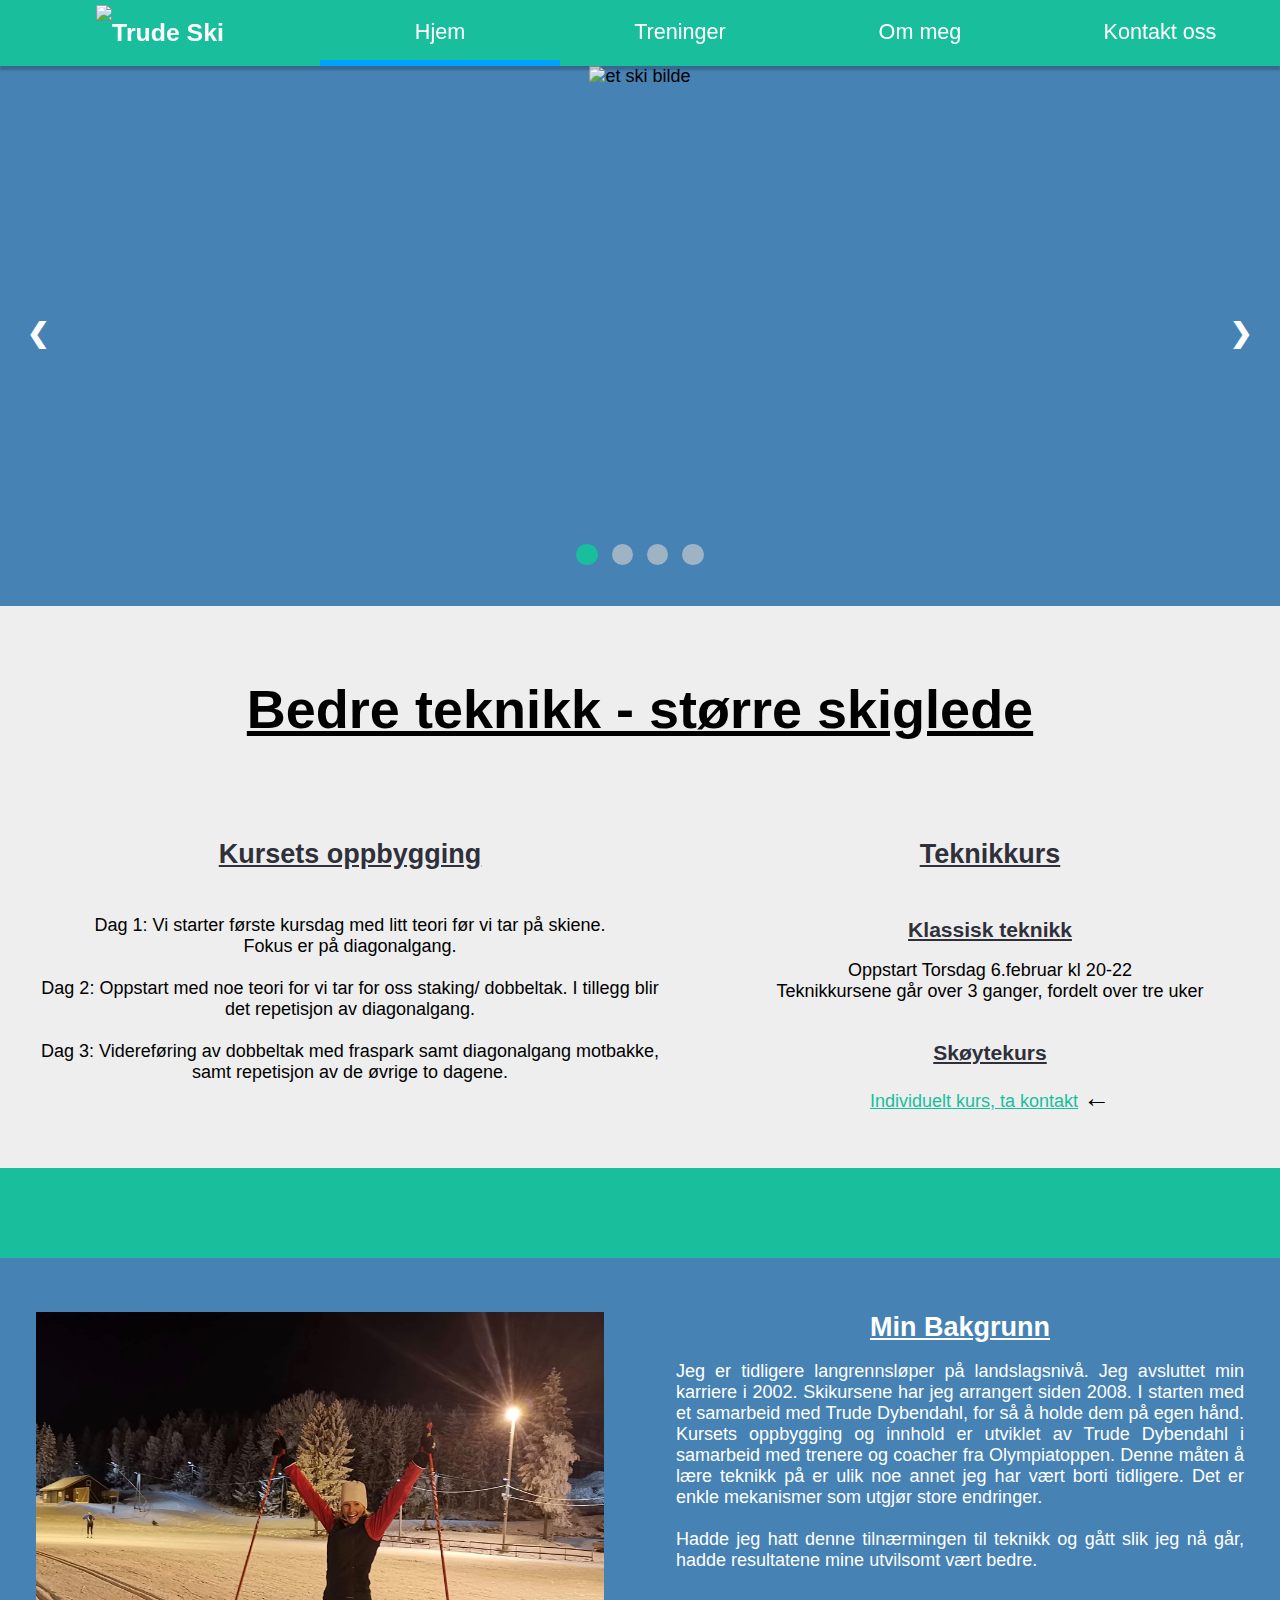
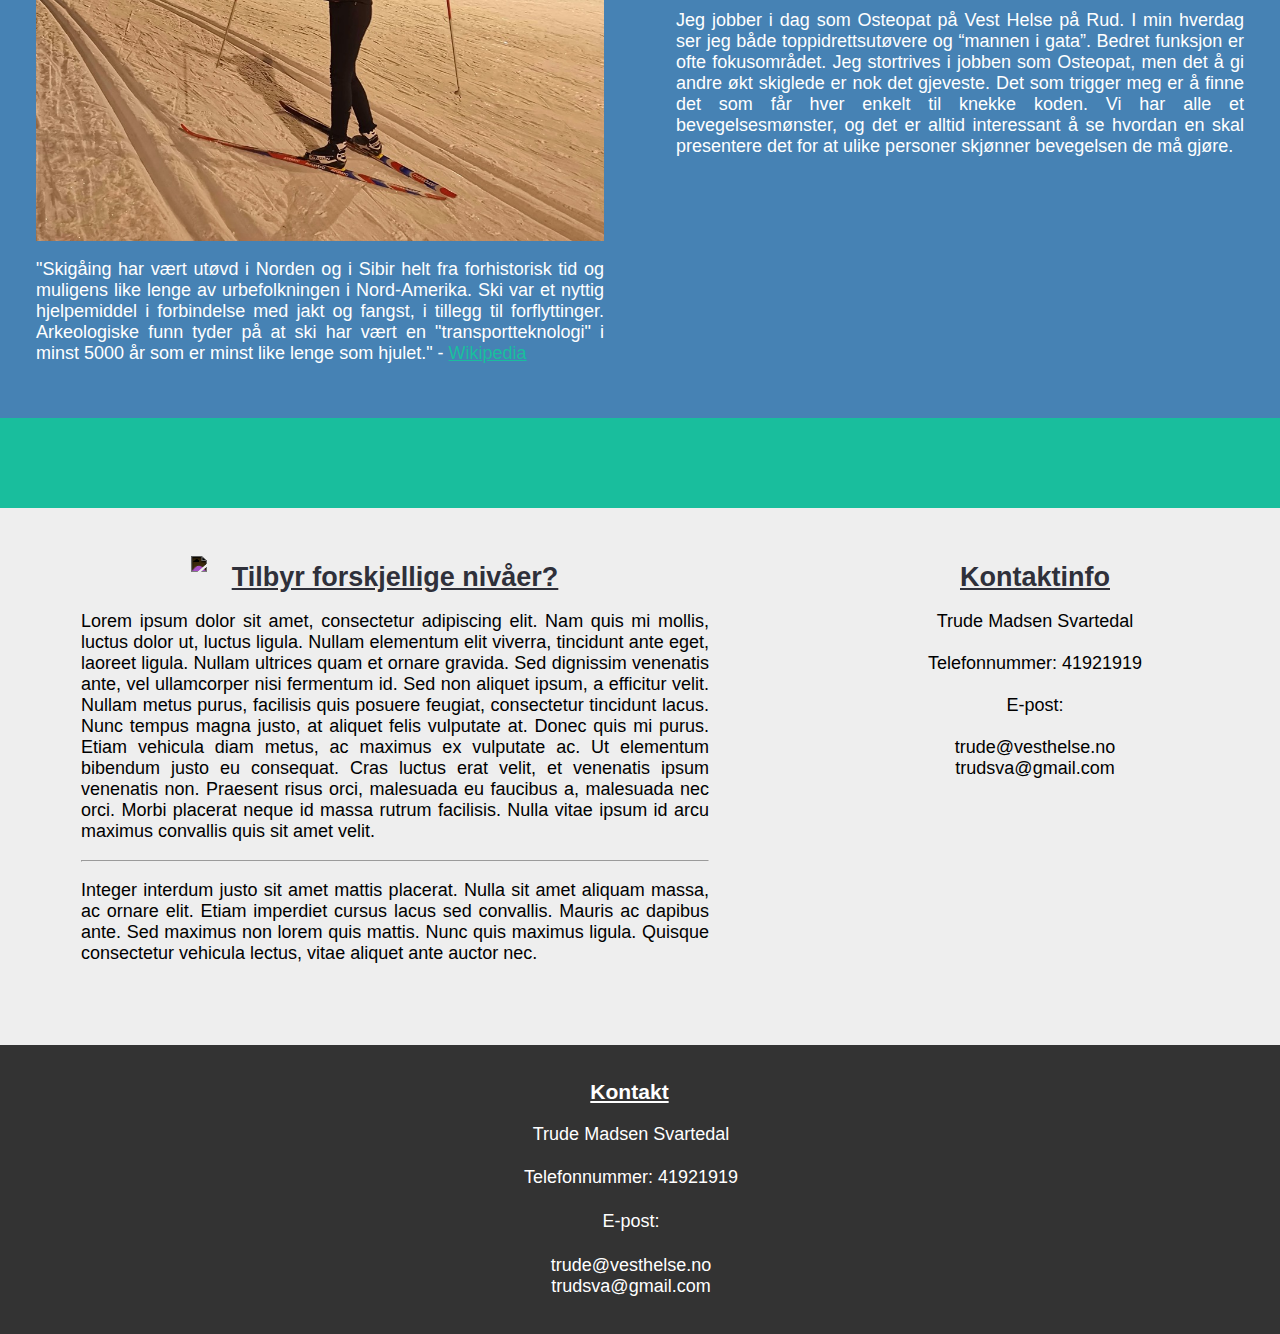
==== commit 6bbcb4eb: "Update index.html" ====
--- a/index.html
+++ b/index.html
@@ -27,7 +27,7 @@
             <a href="/Trude/index.html#Teknikk">Treninger</a>
           </li>
           <li>
-            <a href="/Trude/index.html#Bakgrunn">Om&#160;oss</a>
+            <a href="/Trude/index.html#Bakgrunn">Om&#160;meg</a>
           </li>
           <li>
             <a href="/Trude/contact.html">Kontakt&#160;oss</a>
--- a/Styles/styles.css
+++ b/Styles/styles.css
@@ -432,9 +432,8 @@
   width: 100%;
   padding-left: calc(50% - 1470px / 2);
   padding-right: calc(50% - 1470px / 2);
-  -webkit-box-pack: space-evenly;
-      -ms-flex-pack: space-evenly;
-          justify-content: space-evenly;
+  -ms-flex-pack: distribute;
+      justify-content: space-around;
 }
 
 main a {
@@ -660,12 +659,6 @@
   -webkit-box-flex: 8;
       -ms-flex: 8;
           flex: 8;
-}
-
-div.flex-between {
-  -webkit-box-pack: space-evenly;
-      -ms-flex-pack: space-evenly;
-          justify-content: space-evenly;
 }
 
 img.padding {
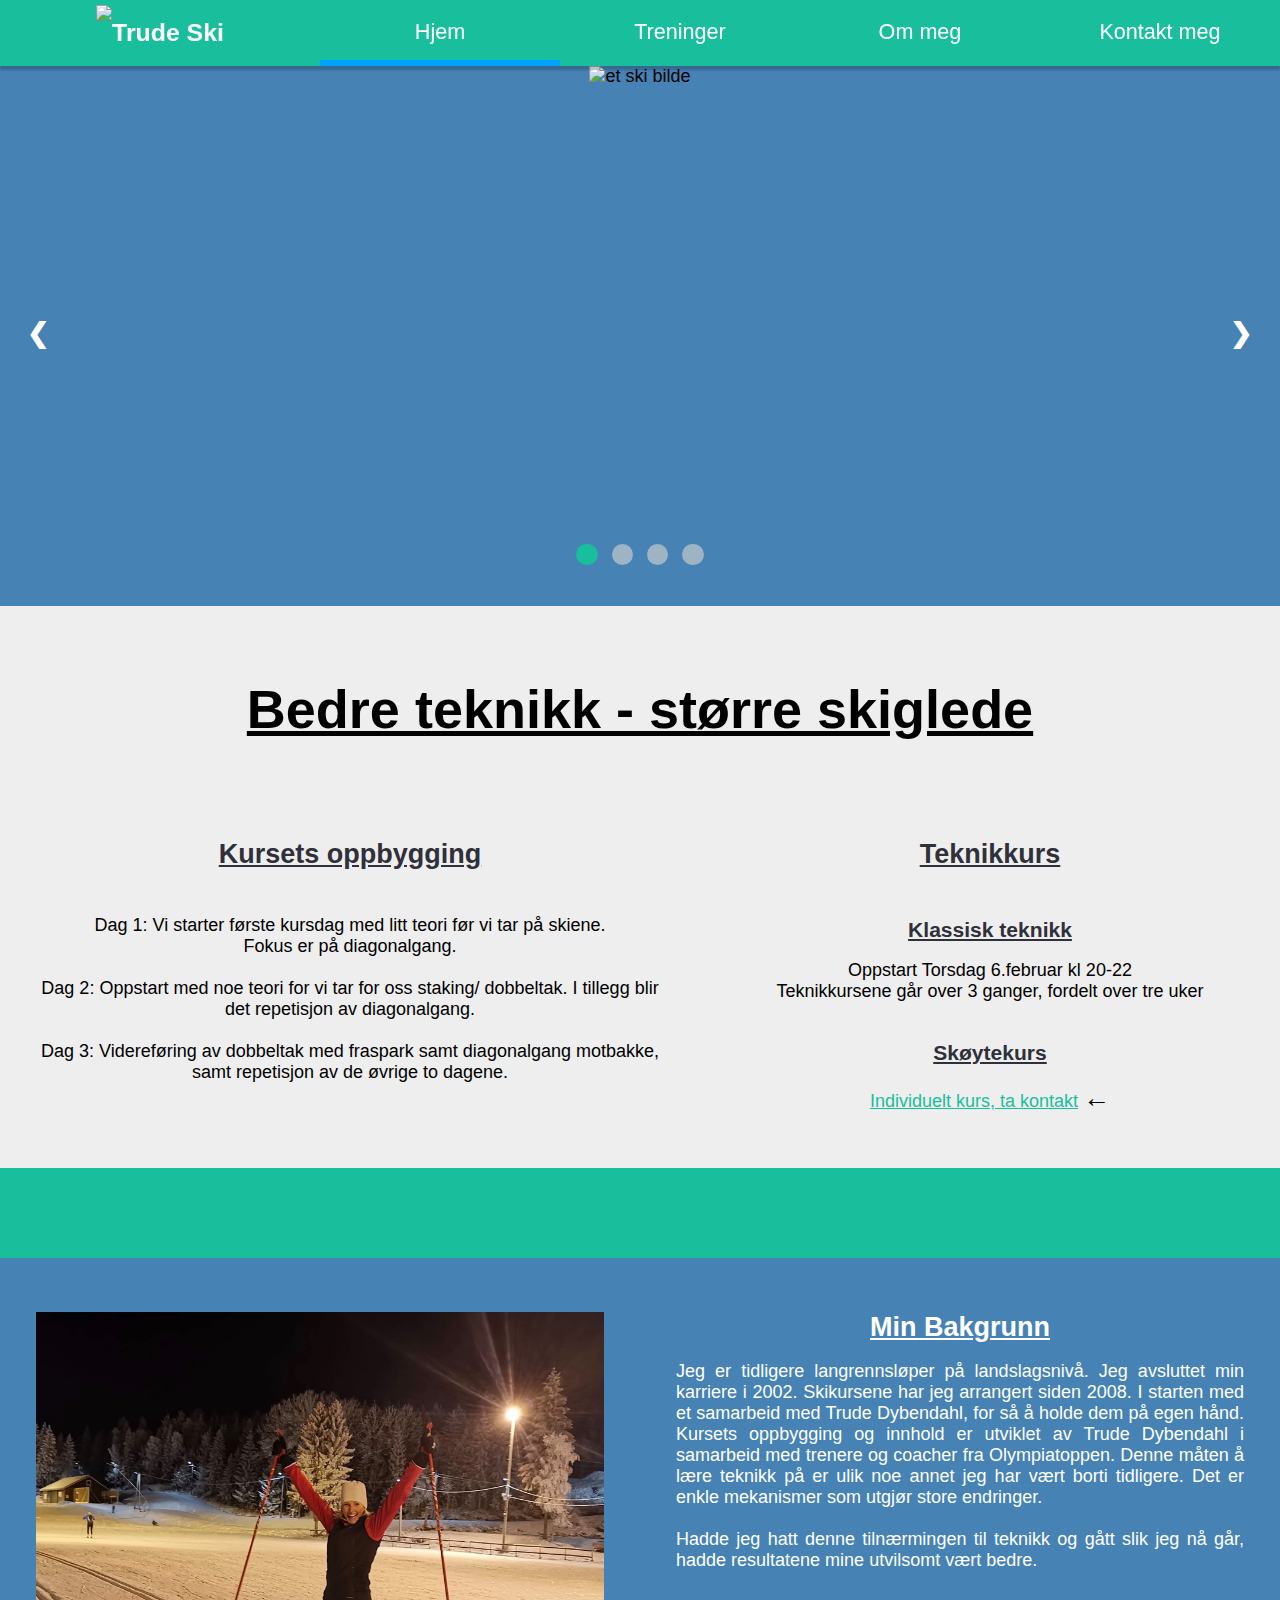
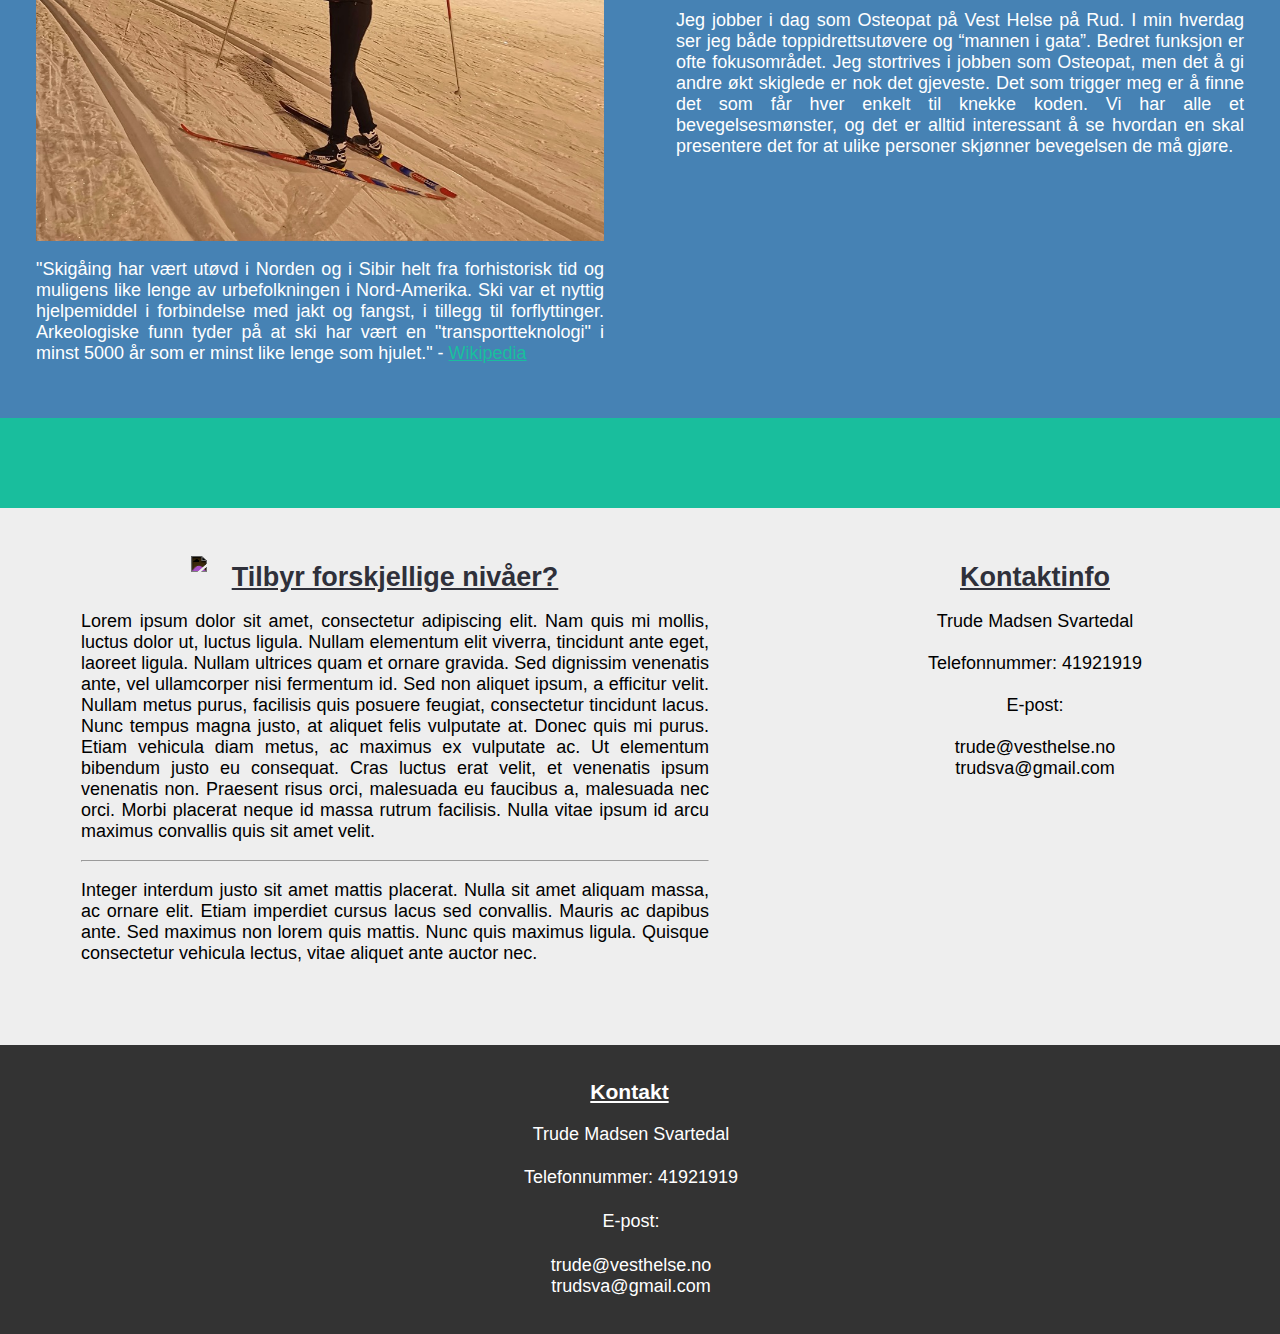
==== commit 96070872: "Update index.html" ====
--- a/index.html
+++ b/index.html
@@ -30,7 +30,7 @@
             <a href="/Trude/index.html#Bakgrunn">Om&#160;meg</a>
           </li>
           <li>
-            <a href="/Trude/contact.html">Kontakt&#160;oss</a>
+            <a href="/Trude/contact.html">Kontakt&#160;meg</a>
           </li>
         </ul>
         <div class="burger" onclick="toggleNavMenu();">
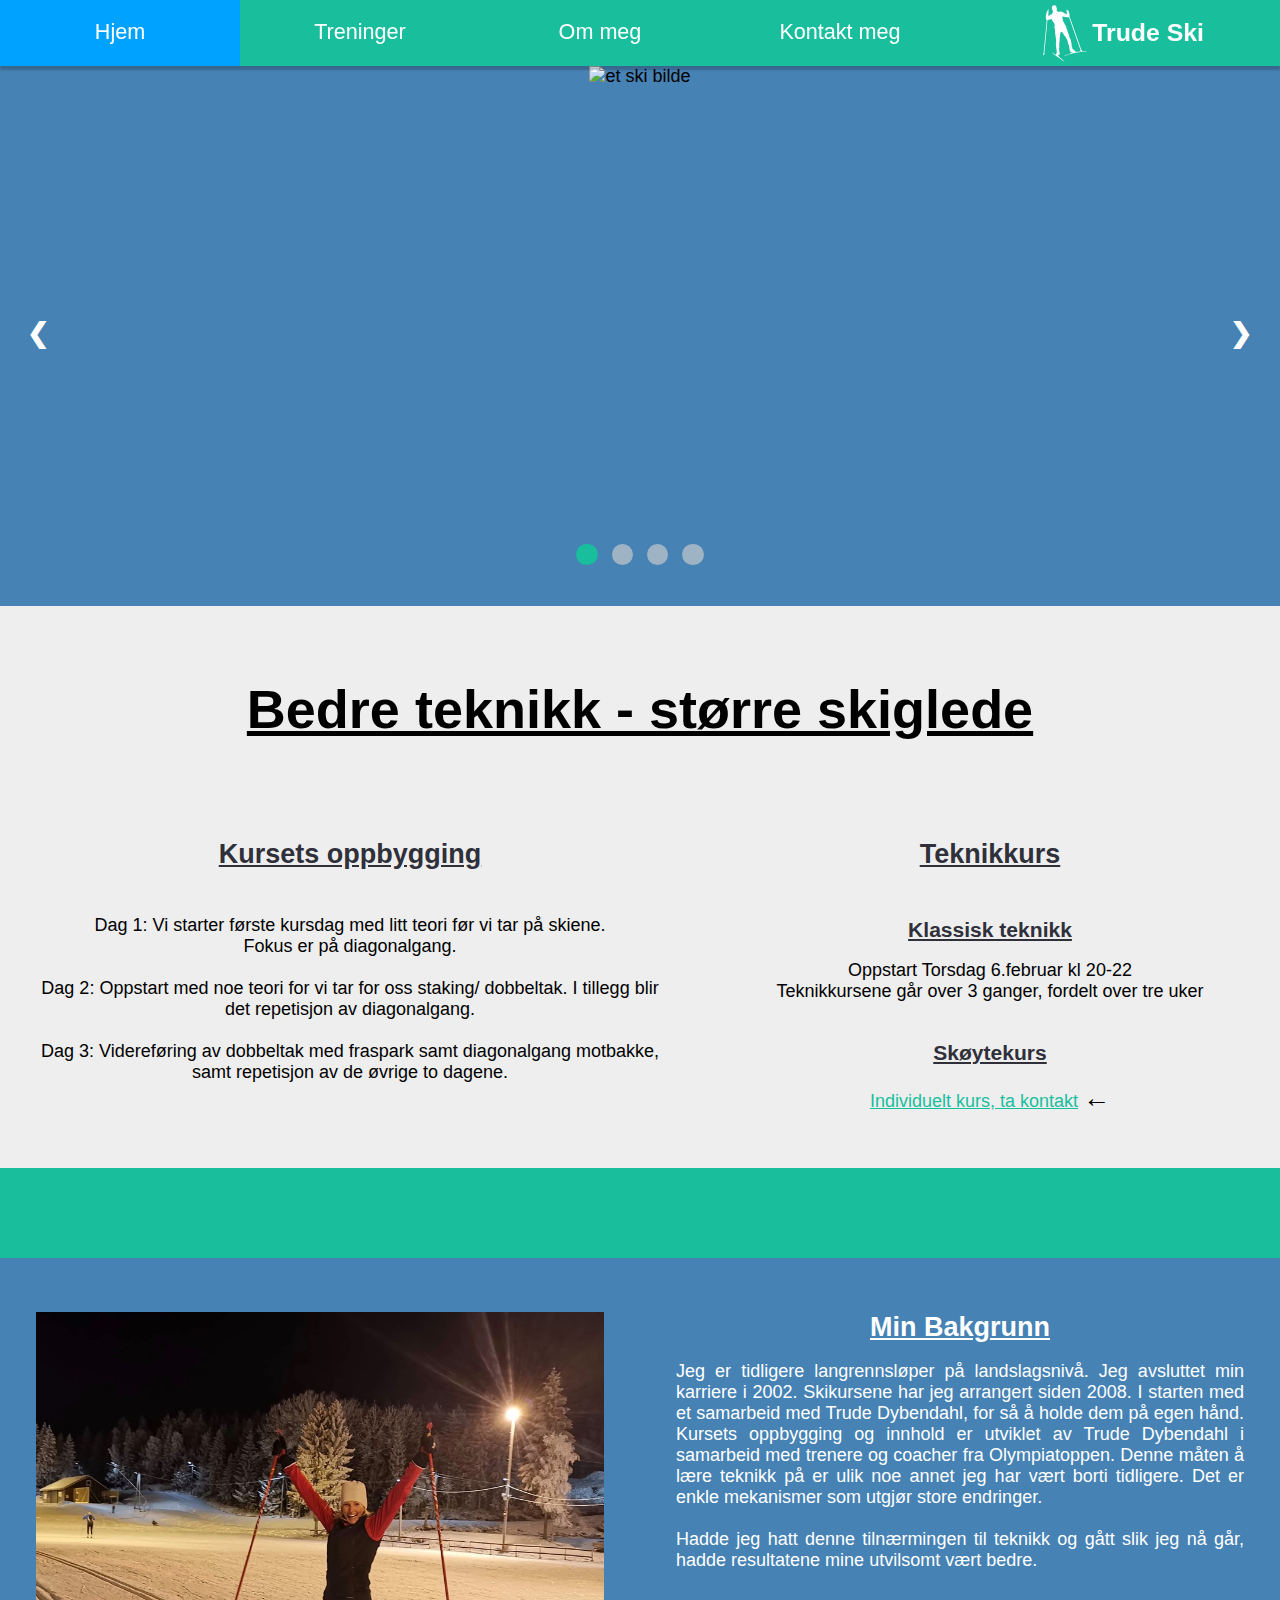
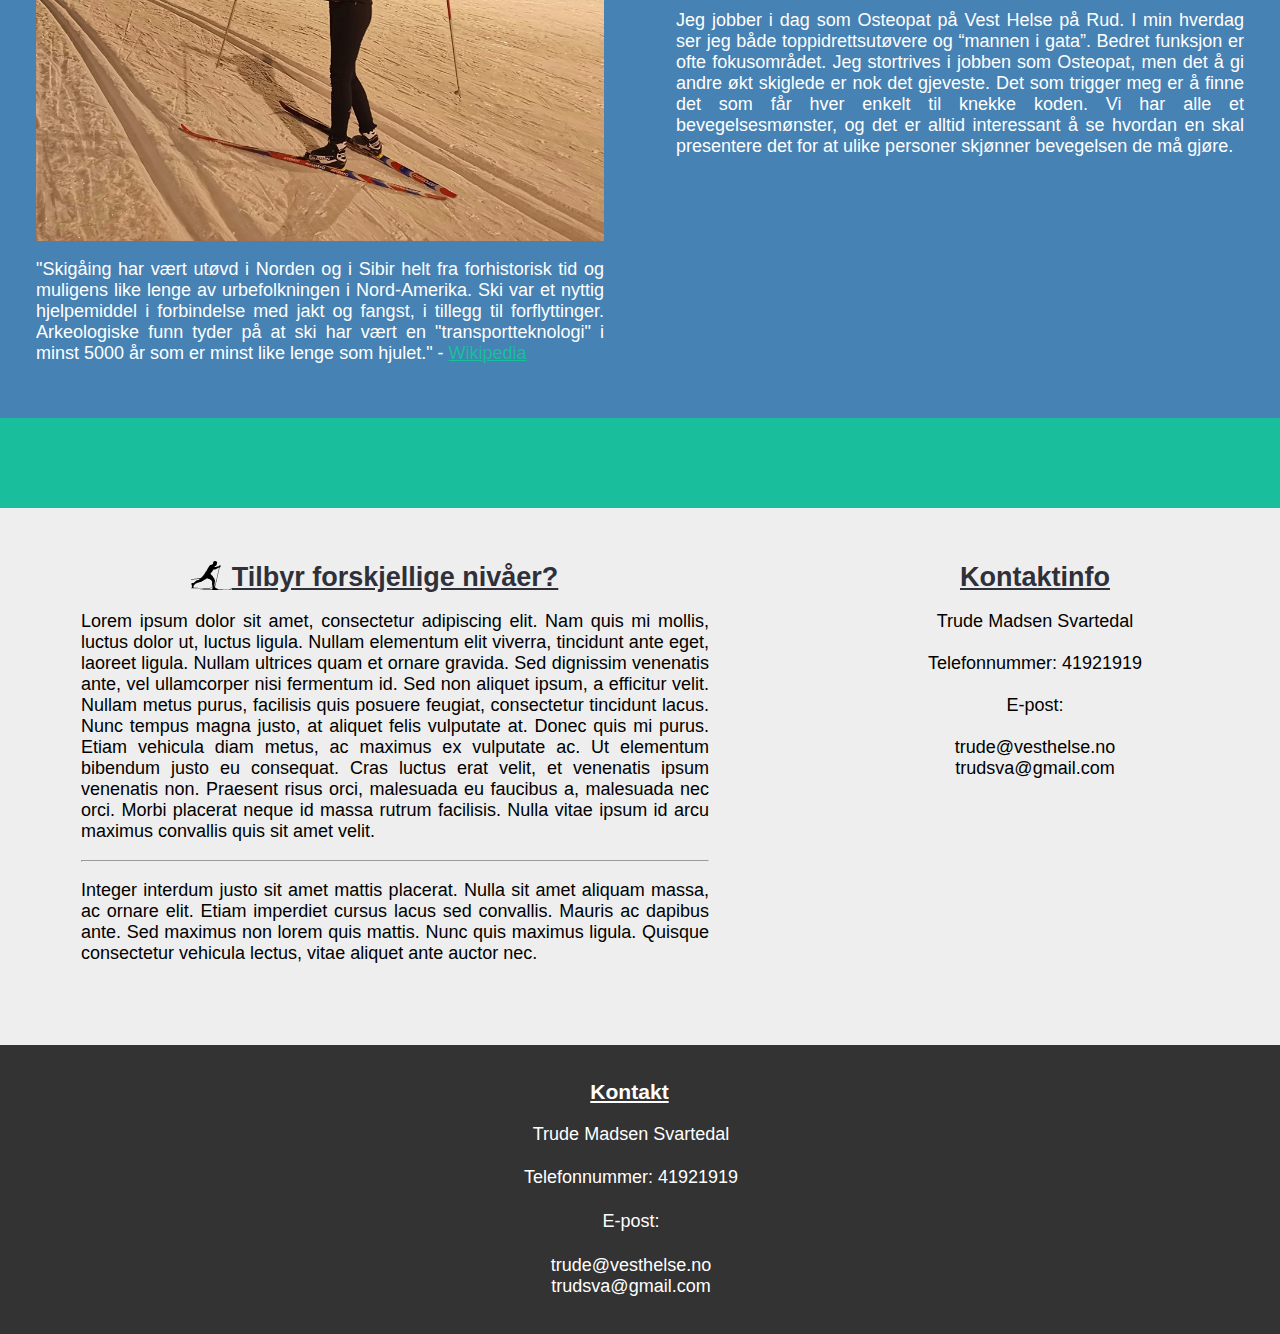
==== commit 7e1878b6: "Fix for nav" ====
--- a/index.html
+++ b/index.html
@@ -9,28 +9,31 @@
   </head>
 
   <body>
+    <!-- <div class="top">
+      <p>Lorem ipsum dolor sit amet consectetur adipisicing elit. Explicabo quidem dolor quae exercitationem deleniti quos sunt esse quo et. Accusamus culpa iusto cumque harum mollitia tenetur? Numquam, est corporis? Nemo.</p>
+    </div> -->
     <nav class="logo">
       <div>
+        <ul class="flex3 nav-links" onclick="toggleNavMenu();">
+          <li class="active">
+            <a href="/index.html">Hjem</a>
+          </li>
+          <li>
+            <a href="/index.html#Teknikk">Treninger</a>
+          </li>
+          <li>
+            <a href="/index.html#Bakgrunn">Om&#160;meg</a>
+          </li>
+          <li>
+            <a href="/kontakt.html">Kontakt&#160;meg</a>
+          </li>
+        </ul>
         <ul class="flex1 left">
           <li>
             <a href="index.html">
-              <img src="/Trude/Images/ski.svg" />
+              <img src="/Images/ski.svg" />
               <p>Trude&#160;Ski</p>
             </a>
-          </li>
-        </ul>
-        <ul class="flex3 nav-links" onclick="toggleNavMenu();">
-          <li class="active">
-            <a href="/Trude/index.html">Hjem</a>
-          </li>
-          <li>
-            <a href="/Trude/index.html#Teknikk">Treninger</a>
-          </li>
-          <li>
-            <a href="/Trude/index.html#Bakgrunn">Om&#160;meg</a>
-          </li>
-          <li>
-            <a href="/Trude/contact.html">Kontakt&#160;meg</a>
           </li>
         </ul>
         <div class="burger" onclick="toggleNavMenu();">
@@ -51,27 +54,27 @@
           <p></p>
         </div>
         <div class="3">
-          <img alt="et ski bilde" src="Images/trude.jpg" />
+          <img alt="et ski bilde" src="https://upload.wikimedia.org/wikipedia/commons/thumb/b/b2/Mustavuori_ski_track_3.jpg/1280px-Mustavuori_ski_track_3.jpg" />
           <p></p>
         </div>
         <div class="4">
-          <img alt="et ski bilde" src="https://upload.wikimedia.org/wikipedia/commons/thumb/b/b2/Mustavuori_ski_track_3.jpg/1280px-Mustavuori_ski_track_3.jpg" />
+          <img alt="et ski bilde" src="https://upload.wikimedia.org/wikipedia/commons/thumb/2/22/Cross_Country_Skiing_%28Unsplash%29.jpg/1280px-Cross_Country_Skiing_%28Unsplash%29.jpg" />
           <p></p>
         </div>
         <div class="1 mobile">
-          <img alt="et ski bilde" src="Images/skispor_dag.jpg" />
+          <img alt="et ski bilde" src="https://upload.wikimedia.org/wikipedia/commons/b/b4/Cross-Country_Skiing_at_Kooser_State_Park.jpg" />
           <p></p>
         </div>
         <div class="2 mobile">
-          <img alt="et ski bilde" src="Images/skispor_natt.jpg" />
+          <img alt="et ski bilde" src="https://upload.wikimedia.org/wikipedia/commons/b/b6/Cross-country-skiing-2-5.jpg" />
           <p></p>
         </div>
         <div class="3 mobile">
-          <img alt="et ski bilde" src="https://upload.wikimedia.org/wikipedia/commons/b/b4/Cross-Country_Skiing_at_Kooser_State_Park.jpg" />
+          <img alt="et ski bilde" src="https://upload.wikimedia.org/wikipedia/commons/thumb/5/51/Cross-country_skiing_trail.JPG/768px-Cross-country_skiing_trail.JPG" />
           <p></p>
         </div>
         <div class="4 mobile">
-          <img alt="et ski bilde" src="Images/trude.jpg" />
+          <img alt="et ski bilde" src="https://upload.wikimedia.org/wikipedia/commons/thumb/6/6c/A_cross-country_skiing_track_in_pine_forest_Helsinki.jpg/768px-A_cross-country_skiing_track_in_pine_forest_Helsinki.jpg" />
           <p></p>
         </div>
       </div>
@@ -158,9 +161,9 @@
 
       <div class="barrier"></div>
 
-      <div class="section padding info flex-between">
+      <div class="section padding info">
         <div class="wrap-small">
-          <h2><img src="/Trude/Images/ski-grad.svg" class="svg filter-invert" />Tilbyr forskjellige nivåer?</h2>
+          <h2><img src="/Images/ski-grad.svg" class="svg filter-invert" />Tilbyr forskjellige nivåer?</h2>
           <p>
             Lorem ipsum dolor sit amet, consectetur adipiscing elit. Nam quis mi mollis, luctus dolor ut, luctus ligula. Nullam elementum elit viverra, tincidunt ante eget, laoreet ligula. Nullam ultrices quam et ornare gravida. Sed
             dignissim venenatis ante, vel ullamcorper nisi fermentum id. Sed non aliquet ipsum, a efficitur velit. Nullam metus purus, facilisis quis posuere feugiat, consectetur tincidunt lacus. Nunc tempus magna justo, at aliquet felis
--- a/Styles/styles.css
+++ b/Styles/styles.css
@@ -394,8 +394,8 @@
   width: 100%;
   -webkit-transition: margin 700ms;
   transition: margin 700ms;
-  -webkit-transition: all .3s;
-  transition: all .3s;
+  -webkit-transition: margin .3s;
+  transition: margin .3s;
 }
 
 div.slideshow img {
@@ -747,8 +747,8 @@
   display: -webkit-box;
   display: -ms-flexbox;
   display: flex;
-  margin-top: -4em;
-  padding-top: 4em;
+  margin-top: -5em;
+  padding-top: 5em;
   height: 0;
 }
 
@@ -892,23 +892,20 @@
     -webkit-box-direction: normal;
         -ms-flex-direction: column;
             flex-direction: column;
-    height: 100vh;
+    height: 0;
     width: 100%;
     z-index: 1;
     background: #19be9d;
-    -webkit-clip-path: circle(0px at 93% -10%);
-            clip-path: circle(0px at 93% -10%);
-    -webkit-transition: -webkit-clip-path 0.8s ease-out;
-    transition: -webkit-clip-path 0.8s ease-out;
-    transition: clip-path 0.8s ease-out;
-    transition: clip-path 0.8s ease-out, -webkit-clip-path 0.8s ease-out;
     top: 0;
+    -webkit-transition: height 0.5s;
+    transition: height 0.5s;
   }
   nav.logo ul.nav-links li {
     display: -webkit-box;
     display: -ms-flexbox;
     display: flex;
     opacity: 0;
+    overflow: hidden;
   }
   nav.logo ul.nav-links li a {
     display: -webkit-box;
@@ -923,41 +920,30 @@
     border-bottom: none;
   }
   nav.logo ul.nav-links li:nth-child(1) {
-    -webkit-transition: all 0.4s ease 0.2s;
-    transition: all 0.4s ease 0.2s;
+    -webkit-transition: opacity 0.4s ease 0.2s;
+    transition: opacity 0.4s ease 0.2s;
   }
   nav.logo ul.nav-links li:nth-child(2) {
-    -webkit-transition: all 0.4s ease 0.4s;
-    transition: all 0.4s ease 0.4s;
+    -webkit-transition: opacity 0.4s ease 0.4s;
+    transition: opacity 0.4s ease 0.4s;
   }
   nav.logo ul.nav-links li:nth-child(3) {
-    -webkit-transition: all 0.4s ease 0.6s;
-    transition: all 0.4s ease 0.6s;
+    -webkit-transition: opacity 0.4s ease 0.6s;
+    transition: opacity 0.4s ease 0.6s;
   }
   nav.logo ul.nav-links li:nth-child(4) {
-    -webkit-transition: all 0.4s ease 0.75s;
-    transition: all 0.4s ease 0.75s;
+    -webkit-transition: opacity 0.4s ease 0.75s;
+    transition: opacity 0.4s ease 0.75s;
   }
   nav.logo ul.nav-links li:nth-child(5) {
-    -webkit-transition: all 0.4s ease 0.9s;
-    transition: all 0.4s ease 0.9s;
+    -webkit-transition: opacity 0.4s ease 0.9s;
+    transition: opacity 0.4s ease 0.9s;
   }
   nav.logo ul.nav-links li.fade {
     opacity: 1;
   }
-  nav.logo ul.nav-links li.active a {
-    color: rgba(255, 255, 255, 0.6);
-  }
   nav.logo ul.nav-links.open {
-    -webkit-clip-path: circle(1300px at 93% -10%);
-            clip-path: circle(1300px at 93% -10%);
-  }
-  nav.logo ul.nav-links.open ~ div.burger {
-    position: fixed;
-    right: 0;
-    top: 0;
-    width: 5em;
-    height: 2.9499em;
+    height: 100vh;
   }
   nav.logo ul.nav-links.open ~ div.burger .line {
     background: transparent;
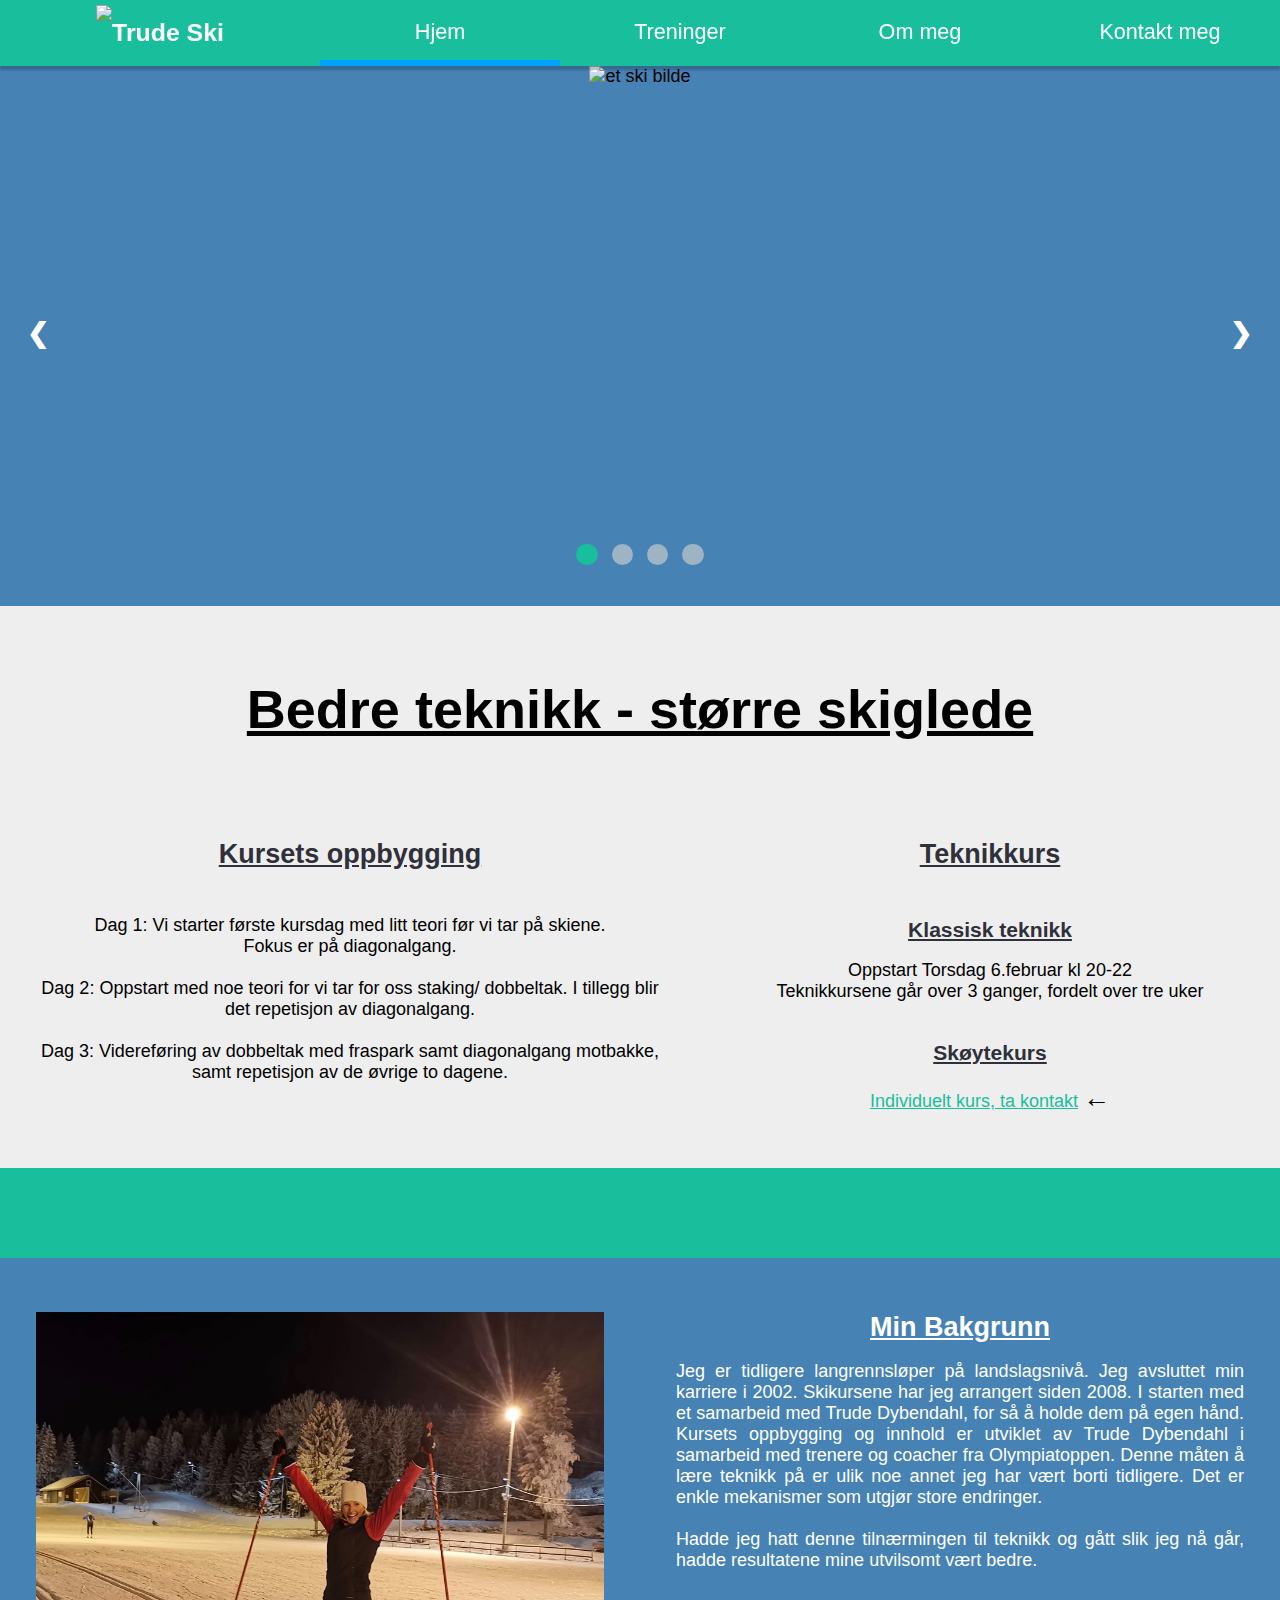
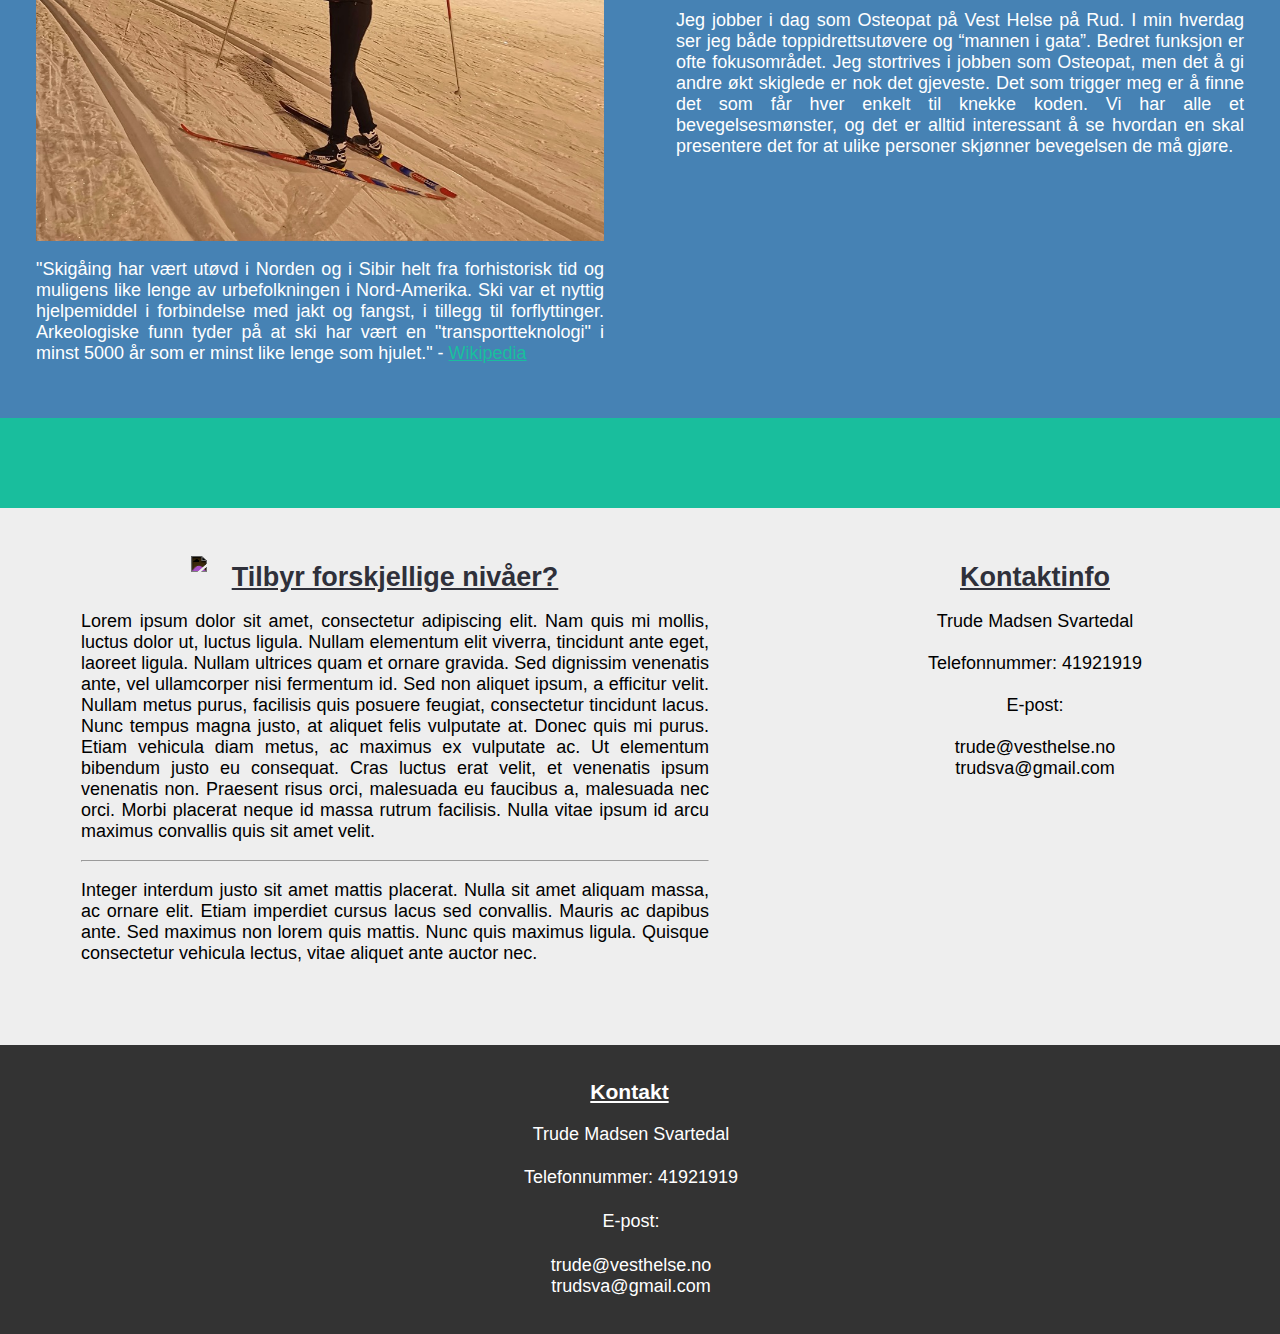
==== commit a3181862: "Fixed navigation" ====
--- a/index.html
+++ b/index.html
@@ -9,29 +9,26 @@
   </head>
 
   <body>
-    <!-- <div class="top">
-      <p>Lorem ipsum dolor sit amet consectetur adipisicing elit. Explicabo quidem dolor quae exercitationem deleniti quos sunt esse quo et. Accusamus culpa iusto cumque harum mollitia tenetur? Numquam, est corporis? Nemo.</p>
-    </div> -->
     <nav class="logo">
       <div>
         <ul class="flex3 nav-links" onclick="toggleNavMenu();">
           <li class="active">
-            <a href="/index.html">Hjem</a>
-          </li>
-          <li>
-            <a href="/index.html#Teknikk">Treninger</a>
-          </li>
-          <li>
-            <a href="/index.html#Bakgrunn">Om&#160;meg</a>
-          </li>
-          <li>
-            <a href="/kontakt.html">Kontakt&#160;meg</a>
+            <a href="/Trude/index.html">Hjem</a>
+          </li>
+          <li>
+            <a href="/Trude/index.html#Teknikk">Treninger</a>
+          </li>
+          <li>
+            <a href="/Trude/index.html#Bakgrunn">Om&#160;meg</a>
+          </li>
+          <li>
+            <a href="/Trude/kontakt.html">Kontakt&#160;meg</a>
           </li>
         </ul>
         <ul class="flex1 left">
           <li>
             <a href="index.html">
-              <img src="/Images/ski.svg" />
+              <img src="/Trude/Images/ski.svg" />
               <p>Trude&#160;Ski</p>
             </a>
           </li>
@@ -54,27 +51,27 @@
           <p></p>
         </div>
         <div class="3">
+          <img alt="et ski bilde" src="Images/trude.jpg" />
+          <p></p>
+        </div>
+        <div class="4">
           <img alt="et ski bilde" src="https://upload.wikimedia.org/wikipedia/commons/thumb/b/b2/Mustavuori_ski_track_3.jpg/1280px-Mustavuori_ski_track_3.jpg" />
           <p></p>
         </div>
-        <div class="4">
-          <img alt="et ski bilde" src="https://upload.wikimedia.org/wikipedia/commons/thumb/2/22/Cross_Country_Skiing_%28Unsplash%29.jpg/1280px-Cross_Country_Skiing_%28Unsplash%29.jpg" />
-          <p></p>
-        </div>
         <div class="1 mobile">
+          <img alt="et ski bilde" src="Images/skispor_dag.jpg" />
+          <p></p>
+        </div>
+        <div class="2 mobile">
+          <img alt="et ski bilde" src="Images/skispor_natt.jpg" />
+          <p></p>
+        </div>
+        <div class="3 mobile">
           <img alt="et ski bilde" src="https://upload.wikimedia.org/wikipedia/commons/b/b4/Cross-Country_Skiing_at_Kooser_State_Park.jpg" />
           <p></p>
         </div>
-        <div class="2 mobile">
-          <img alt="et ski bilde" src="https://upload.wikimedia.org/wikipedia/commons/b/b6/Cross-country-skiing-2-5.jpg" />
-          <p></p>
-        </div>
-        <div class="3 mobile">
-          <img alt="et ski bilde" src="https://upload.wikimedia.org/wikipedia/commons/thumb/5/51/Cross-country_skiing_trail.JPG/768px-Cross-country_skiing_trail.JPG" />
-          <p></p>
-        </div>
         <div class="4 mobile">
-          <img alt="et ski bilde" src="https://upload.wikimedia.org/wikipedia/commons/thumb/6/6c/A_cross-country_skiing_track_in_pine_forest_Helsinki.jpg/768px-A_cross-country_skiing_track_in_pine_forest_Helsinki.jpg" />
+          <img alt="et ski bilde" src="Images/trude.jpg" />
           <p></p>
         </div>
       </div>
@@ -161,9 +158,9 @@
 
       <div class="barrier"></div>
 
-      <div class="section padding info">
+      <div class="section padding info flex-between">
         <div class="wrap-small">
-          <h2><img src="/Images/ski-grad.svg" class="svg filter-invert" />Tilbyr forskjellige nivåer?</h2>
+          <h2><img src="/Trude/Images/ski-grad.svg" class="svg filter-invert" />Tilbyr forskjellige nivåer?</h2>
           <p>
             Lorem ipsum dolor sit amet, consectetur adipiscing elit. Nam quis mi mollis, luctus dolor ut, luctus ligula. Nullam elementum elit viverra, tincidunt ante eget, laoreet ligula. Nullam ultrices quam et ornare gravida. Sed
             dignissim venenatis ante, vel ullamcorper nisi fermentum id. Sed non aliquet ipsum, a efficitur velit. Nullam metus purus, facilisis quis posuere feugiat, consectetur tincidunt lacus. Nunc tempus magna justo, at aliquet felis
--- a/Styles/styles.css
+++ b/Styles/styles.css
@@ -1,4 +1,3 @@
-@charset "UTF-8";
 html {
   height: 100%;
   -webkit-box-sizing: border-box;
@@ -193,6 +192,12 @@
   transition: background 0.3s ease-in-out;
 }
 
+nav.logo ul.left {
+  -webkit-box-ordinal-group: 0;
+      -ms-flex-order: -1;
+          order: -1;
+}
+
 nav.logo ul.left li {
   display: -webkit-box;
   display: -ms-flexbox;
@@ -692,38 +697,32 @@
   background-color: #ccc;
 }
 
+form button, form .btn {
+  border-color: rgba(0, 0, 0, 0.2);
+}
+
 form input[tupe=text], form button, form .btn {
   font-size: 0.6em;
   padding: 0.9em 1.5em;
-  margin: 0.5em 0 0.5em 0;
+  margin: 0.5em 0;
   background-color: #19be9d;
   color: white;
-  border: 0em solid green;
+  border-width: 0 1px 0.3em;
   border-top: none;
-  border-bottom: 0.35em solid green;
   border-radius: 0.2em;
-  cursor: pointer;
-  /*
-    input[tupe=text], button, .btn          {font-size: 0.6em;                      padding: 0.9em 1.5em;                   margin: 0.5em 0;                        background-color: $turquoise;           color: white;
-                                            border: 0.1em solid green;            border-top: none;                       border-bottom: 0.3em solid green;     border-radius: 0.2em; // #4CAF50
-
-        &:hover {border-bottom: 0.15em solid green;   margin-top: 0.65em; //! margin needs to be the difrence in border-bottom added to initial margin-top - It looks nice if this results in the inital padding(on the sides)
-          //TODO Ikke sikker på hvordan jeg skal få til annimasjonen på margin active          transition: border 0.1s, margin 0.1s;//TODO - maby add BG change
-        }  
-        &:active{border: 0em solid green; margin: 0.75em 0.1em;                   margin-bottom: 0.55em;                     width: calc(100% - 0.2em);} //! For push effect width needs to be reajusted to the borders witdh; ensure that margin hight is right
-                        //TODO Ikke sikker på hvordan jeg skal få til annimasjonen på margin active
- */
 }
 
 form input[tupe=text]:hover, form button:hover, form .btn:hover {
-  border-bottom: 0.25em solid green;
-  margin: 0.6em 0 0.5em 0;
+  border-bottom-width: 0.15em;
+  margin-top: 0.65em;
+  -webkit-transition: border 0.1s, margin 0.1s;
+  transition: border 0.1s, margin 0.1s;
 }
 
 form input[tupe=text]:active, form button:active, form .btn:active {
-  border: 0em solid green;
-  margin-top: 0.75em;
-  margin-bottom: 0.6em;
+  border-width: 0;
+  margin: 0.75em 1px;
+  margin-bottom: 0.55em;
 }
 
 input[type=submit], button {
@@ -856,6 +855,9 @@
   footer div.container > div {
     padding: 0 1em;
   }
+  form {
+    width: 80%;
+  }
 }
 
 @media screen and (max-width: 1024px) {
@@ -869,11 +871,16 @@
     width: 80%;
   }
   form {
-    width: 80%;
+    width: 85%;
   }
 }
 
 @media screen and (max-width: 768px) {
+  nav.logo ul.left {
+    opacity: 1;
+    -webkit-transition: opacity 0.5s;
+    transition: opacity 0.5s;
+  }
   nav.logo ul.left li {
     -webkit-box-pack: justify;
         -ms-flex-pack: justify;
@@ -883,8 +890,8 @@
             align-items: flex-start;
     padding: 0 1em 0 2em;
   }
-  nav.logo ul.left li a {
-    padding-bottom: 0.1em;
+  nav.logo ul.left li a img {
+    padding: 0.1em 0;
   }
   nav.logo ul.nav-links {
     position: fixed;
@@ -892,13 +899,14 @@
     -webkit-box-direction: normal;
         -ms-flex-direction: column;
             flex-direction: column;
-    height: 0;
+    height: 0vh;
     width: 100%;
-    z-index: 1;
+    z-index: 3;
     background: #19be9d;
     top: 0;
-    -webkit-transition: height 0.5s;
-    transition: height 0.5s;
+    -webkit-transition: height 0.5s, margin 0.5s;
+    transition: height 0.5s, margin 0.5s;
+    z-index: 0;
   }
   nav.logo ul.nav-links li {
     display: -webkit-box;
@@ -918,6 +926,9 @@
             align-items: center;
     width: 100%;
     border-bottom: none;
+    color: transparent;
+    -webkit-transition: color 0.1s;
+    transition: color 0.1s;
   }
   nav.logo ul.nav-links li:nth-child(1) {
     -webkit-transition: opacity 0.4s ease 0.2s;
@@ -942,8 +953,23 @@
   nav.logo ul.nav-links li.fade {
     opacity: 1;
   }
+  nav.logo ul.nav-links.open + ul {
+    opacity: 0;
+  }
   nav.logo ul.nav-links.open {
     height: 100vh;
+    z-index: 2;
+  }
+  nav.logo ul.nav-links.open li.active a {
+    color: rgba(255, 255, 255, 0.6);
+  }
+  nav.logo ul.nav-links.open li.active ~ li a {
+    color: white;
+  }
+  nav.logo ul.nav-links.open ~ div.burger {
+    right: 0;
+    top: 0;
+    width: 4em;
   }
   nav.logo ul.nav-links.open ~ div.burger .line {
     background: transparent;
@@ -972,14 +998,14 @@
     -webkit-box-pack: center;
         -ms-flex-pack: center;
             justify-content: center;
-    z-index: 1;
+    z-index: 2;
     font-size: 1.2em;
     padding-right: 1.5em;
   }
   nav.logo div.burger .line, nav.logo div.burger .line:before, nav.logo div.burger .line:after {
     width: 1.5em;
     height: 0.2em;
-    margin: 0;
+    margin: 0 0 0 0;
     background: #fff;
     -webkit-transition: margin-top 0.25s, background 0.1s, -webkit-transform 0.25s;
     transition: margin-top 0.25s, background 0.1s, -webkit-transform 0.25s;
@@ -1014,7 +1040,7 @@
     padding-right: 8%;
   }
   form {
-    width: 85%;
+    width: 100%;
   }
   hr.mobile {
     display: block;
@@ -1043,9 +1069,6 @@
   main div.center {
     font-size: 0.9em;
   }
-  form {
-    width: 100%;
-  }
 }
 
 @media screen and (max-width: 430px) {
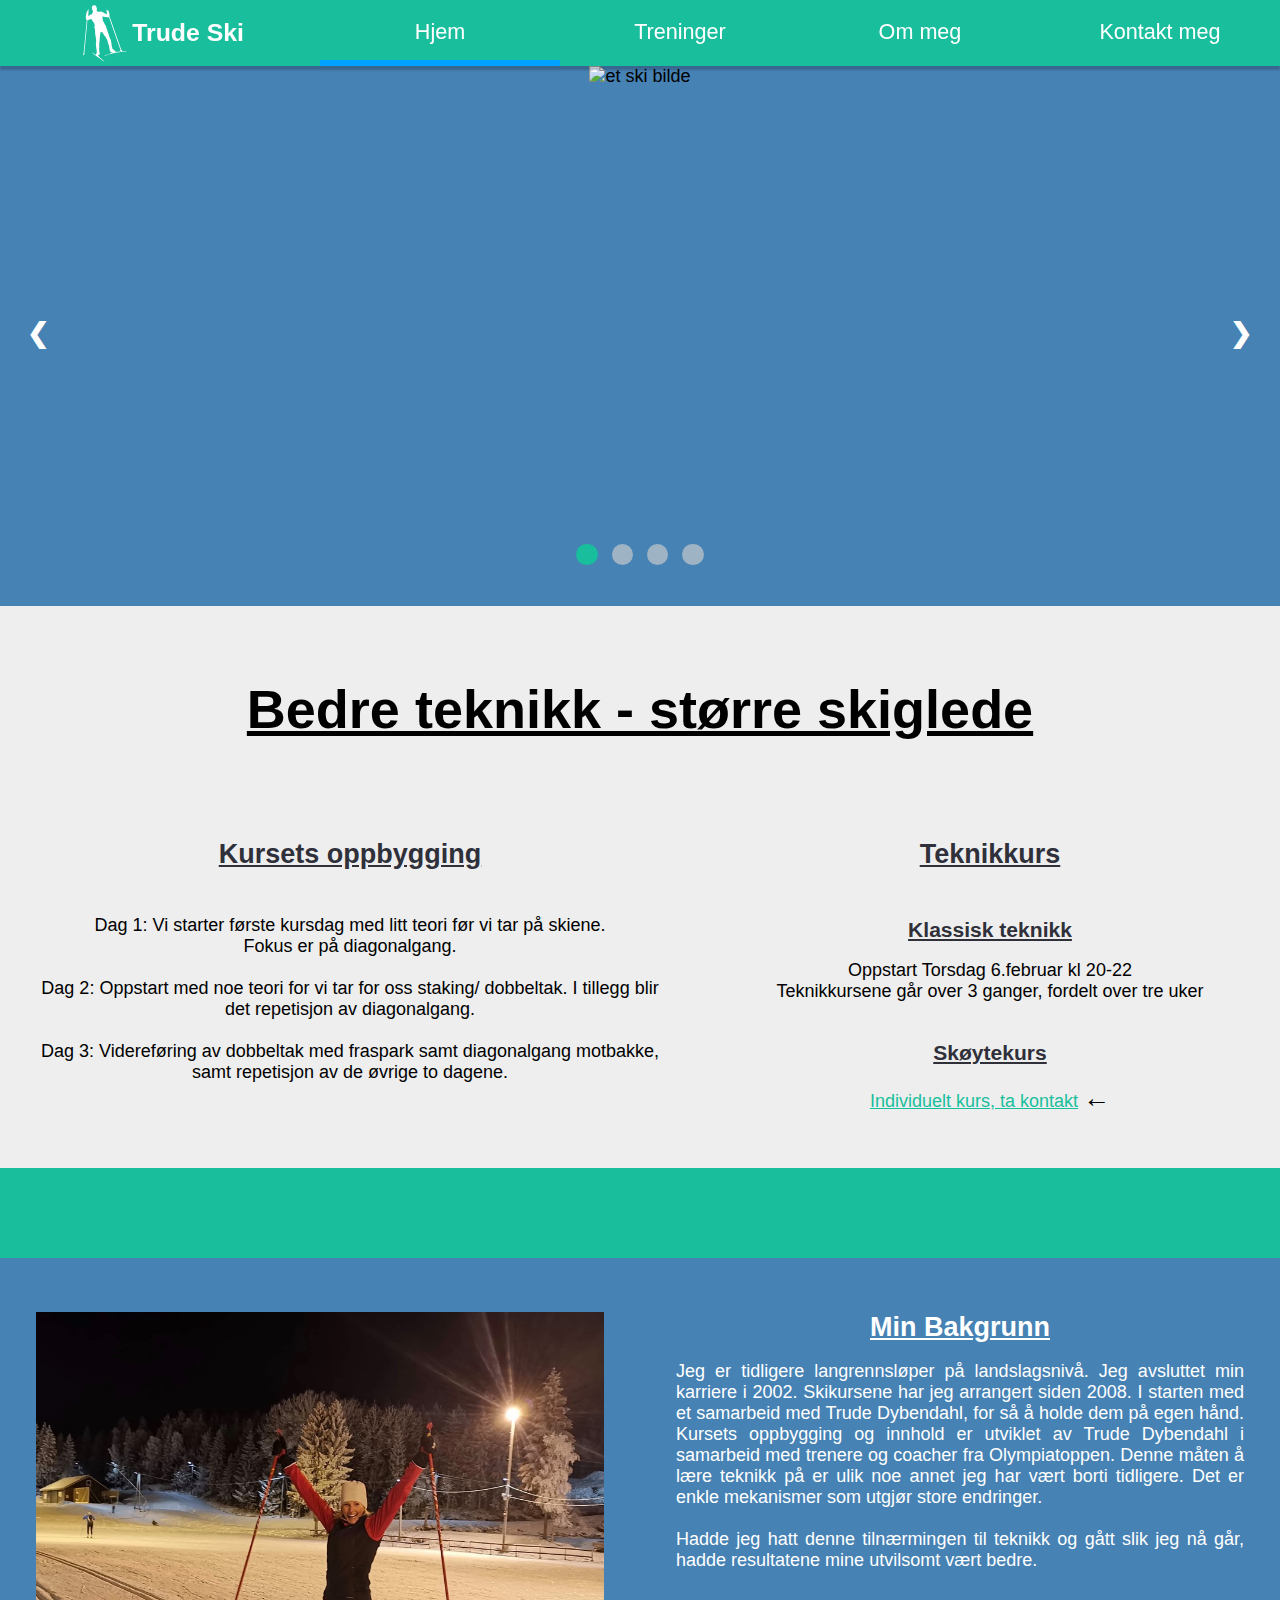
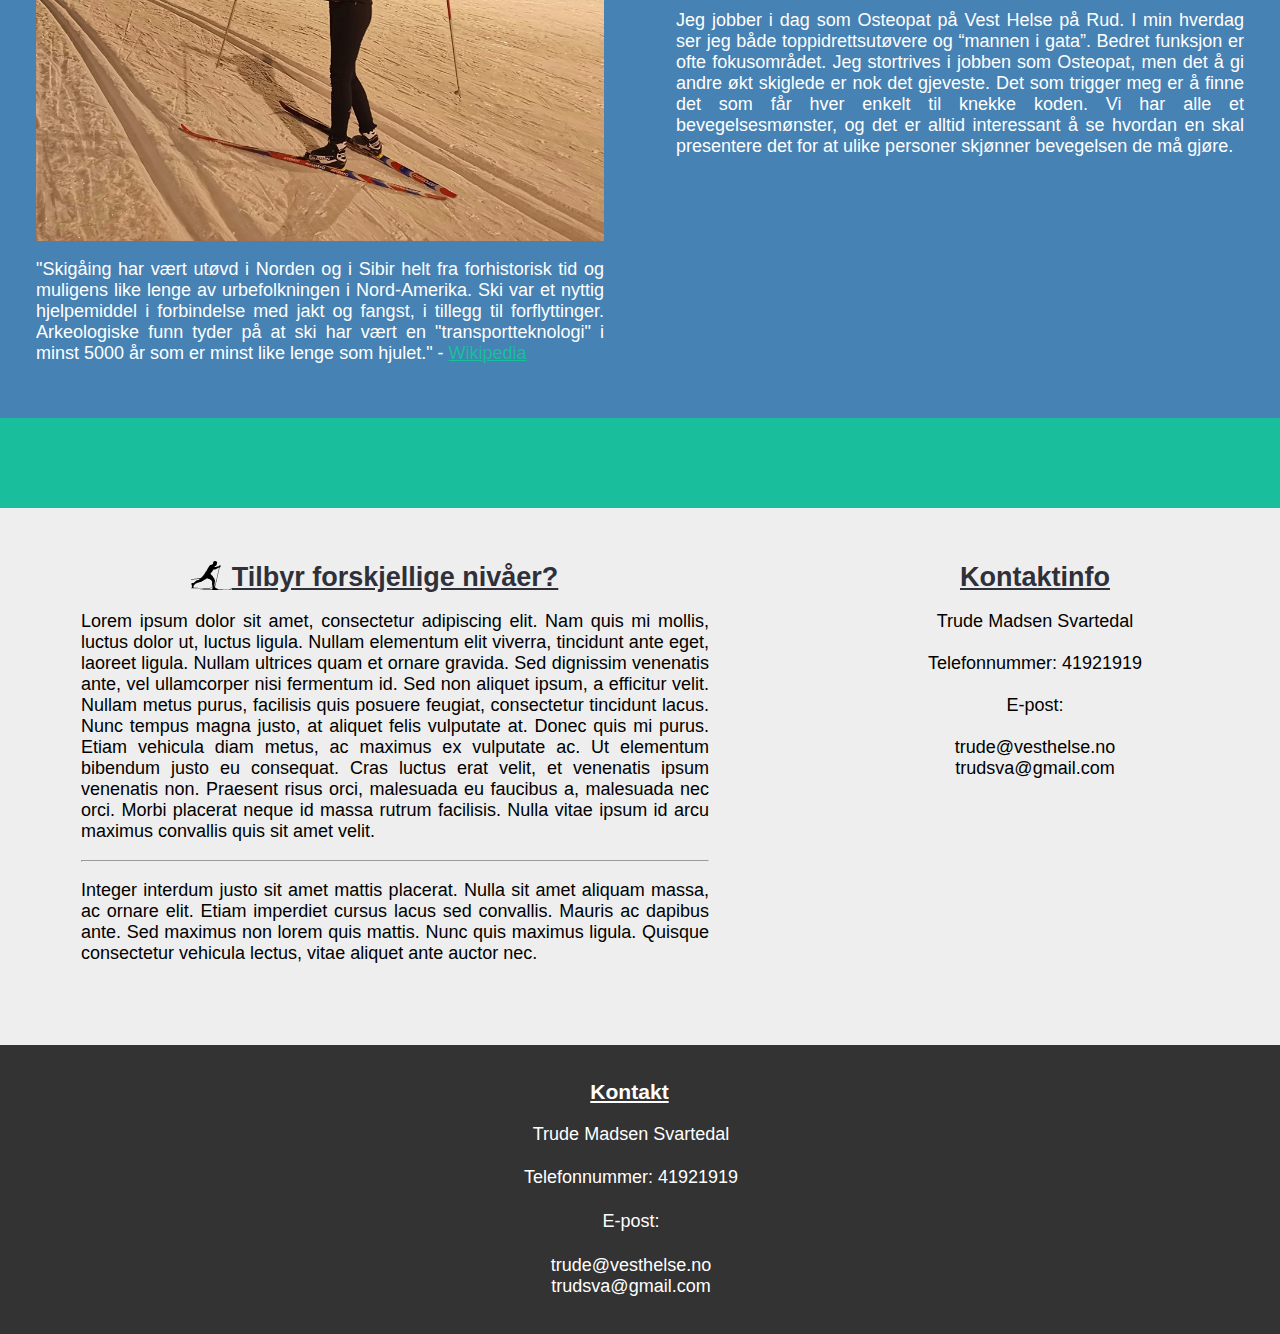
==== commit ebb5309c: "Add fade slide - Javascript" ====
--- a/index.html
+++ b/index.html
@@ -9,26 +9,29 @@
   </head>
 
   <body>
+    <!-- <div class="top">
+      <p>Lorem ipsum dolor sit amet consectetur adipisicing elit. Explicabo quidem dolor quae exercitationem deleniti quos sunt esse quo et. Accusamus culpa iusto cumque harum mollitia tenetur? Numquam, est corporis? Nemo.</p>
+    </div> -->
     <nav class="logo">
       <div>
         <ul class="flex3 nav-links" onclick="toggleNavMenu();">
           <li class="active">
-            <a href="/Trude/index.html">Hjem</a>
-          </li>
-          <li>
-            <a href="/Trude/index.html#Teknikk">Treninger</a>
-          </li>
-          <li>
-            <a href="/Trude/index.html#Bakgrunn">Om&#160;meg</a>
-          </li>
-          <li>
-            <a href="/Trude/kontakt.html">Kontakt&#160;meg</a>
+            <a href="/index.html">Hjem</a>
+          </li>
+          <li>
+            <a href="/index.html#Teknikk">Treninger</a>
+          </li>
+          <li>
+            <a href="/index.html#Bakgrunn">Om&#160;meg</a>
+          </li>
+          <li>
+            <a href="/kontakt.html">Kontakt&#160;meg</a>
           </li>
         </ul>
         <ul class="flex1 left">
           <li>
             <a href="index.html">
-              <img src="/Trude/Images/ski.svg" />
+              <img src="/Images/ski.svg" />
               <p>Trude&#160;Ski</p>
             </a>
           </li>
@@ -41,37 +44,37 @@
 
     <span class="target"></span>
     <div class="slideshow-container container-slide-main">
-      <div id="slideshow-main" class="slideshow">
-        <div class="1">
+      <div id="slideshow-main" class="slideshow fade">
+        <div class="active">
           <img alt="et ski bilde" src="https://upload.wikimedia.org/wikipedia/commons/thumb/0/00/Cross-Country_skiing_in_Gatineau_Park.jpg/1280px-Cross-Country_skiing_in_Gatineau_Park.jpg" />
           <p></p>
         </div>
-        <div class="2">
+        <div class="">
           <img alt="et ski bilde" src="https://upload.wikimedia.org/wikipedia/commons/thumb/8/8d/Cross-country_skiing_%2811821514456%29.jpg/1280px-Cross-country_skiing_%2811821514456%29.jpg" />
           <p></p>
         </div>
-        <div class="3">
-          <img alt="et ski bilde" src="Images/trude.jpg" />
-          <p></p>
-        </div>
-        <div class="4">
+        <div class="">
           <img alt="et ski bilde" src="https://upload.wikimedia.org/wikipedia/commons/thumb/b/b2/Mustavuori_ski_track_3.jpg/1280px-Mustavuori_ski_track_3.jpg" />
           <p></p>
         </div>
-        <div class="1 mobile">
-          <img alt="et ski bilde" src="Images/skispor_dag.jpg" />
-          <p></p>
-        </div>
-        <div class="2 mobile">
-          <img alt="et ski bilde" src="Images/skispor_natt.jpg" />
-          <p></p>
-        </div>
-        <div class="3 mobile">
+        <div class="">
+          <img alt="et ski bilde" src="https://upload.wikimedia.org/wikipedia/commons/thumb/2/22/Cross_Country_Skiing_%28Unsplash%29.jpg/1280px-Cross_Country_Skiing_%28Unsplash%29.jpg" />
+          <p></p>
+        </div>
+        <div class="mobile active">
           <img alt="et ski bilde" src="https://upload.wikimedia.org/wikipedia/commons/b/b4/Cross-Country_Skiing_at_Kooser_State_Park.jpg" />
           <p></p>
         </div>
-        <div class="4 mobile">
-          <img alt="et ski bilde" src="Images/trude.jpg" />
+        <div class="mobile">
+          <img alt="et ski bilde" src="https://upload.wikimedia.org/wikipedia/commons/b/b6/Cross-country-skiing-2-5.jpg" />
+          <p></p>
+        </div>
+        <div class="mobile">
+          <img alt="et ski bilde" src="https://upload.wikimedia.org/wikipedia/commons/thumb/5/51/Cross-country_skiing_trail.JPG/768px-Cross-country_skiing_trail.JPG" />
+          <p></p>
+        </div>
+        <div class="mobile">
+          <img alt="et ski bilde" src="https://upload.wikimedia.org/wikipedia/commons/thumb/6/6c/A_cross-country_skiing_track_in_pine_forest_Helsinki.jpg/768px-A_cross-country_skiing_track_in_pine_forest_Helsinki.jpg" />
           <p></p>
         </div>
       </div>
@@ -158,9 +161,9 @@
 
       <div class="barrier"></div>
 
-      <div class="section padding info flex-between">
+      <div class="section padding info">
         <div class="wrap-small">
-          <h2><img src="/Trude/Images/ski-grad.svg" class="svg filter-invert" />Tilbyr forskjellige nivåer?</h2>
+          <h2><img src="/Images/ski-grad.svg" class="svg filter-invert" />Tilbyr forskjellige nivåer?</h2>
           <p>
             Lorem ipsum dolor sit amet, consectetur adipiscing elit. Nam quis mi mollis, luctus dolor ut, luctus ligula. Nullam elementum elit viverra, tincidunt ante eget, laoreet ligula. Nullam ultrices quam et ornare gravida. Sed
             dignissim venenatis ante, vel ullamcorper nisi fermentum id. Sed non aliquet ipsum, a efficitur velit. Nullam metus purus, facilisis quis posuere feugiat, consectetur tincidunt lacus. Nunc tempus magna justo, at aliquet felis
@@ -250,6 +253,7 @@
       function changeSlide(n) {
         //Find targets
         var slide = document.getElementById("slideshow-main");
+        var slideChild = document.getElementById("slideshow-main").children;
         var dots = document.getElementsByClassName("dot");
 
         // Logic for start / end
@@ -263,8 +267,10 @@
         // Add and remove class
         var prevStyle = "slide-" + n;
         var curentStyle = "slide-" + slideIndex;
-        slide.classList.remove(prevStyle);
-        slide.classList.add(curentStyle);
+        slideChild[n].className = slideChild[n].className.replace("active", "");
+        slideChild[slideIndex].className += "active";
+        slideChild[n + 4].className = slideChild[n + 4].className.replace(" active", "");
+        slideChild[slideIndex  + 4].className += " active";
         dots[n].className = dots[n].className.replace(" active", "");
         dots[slideIndex].className += " active";
       }
